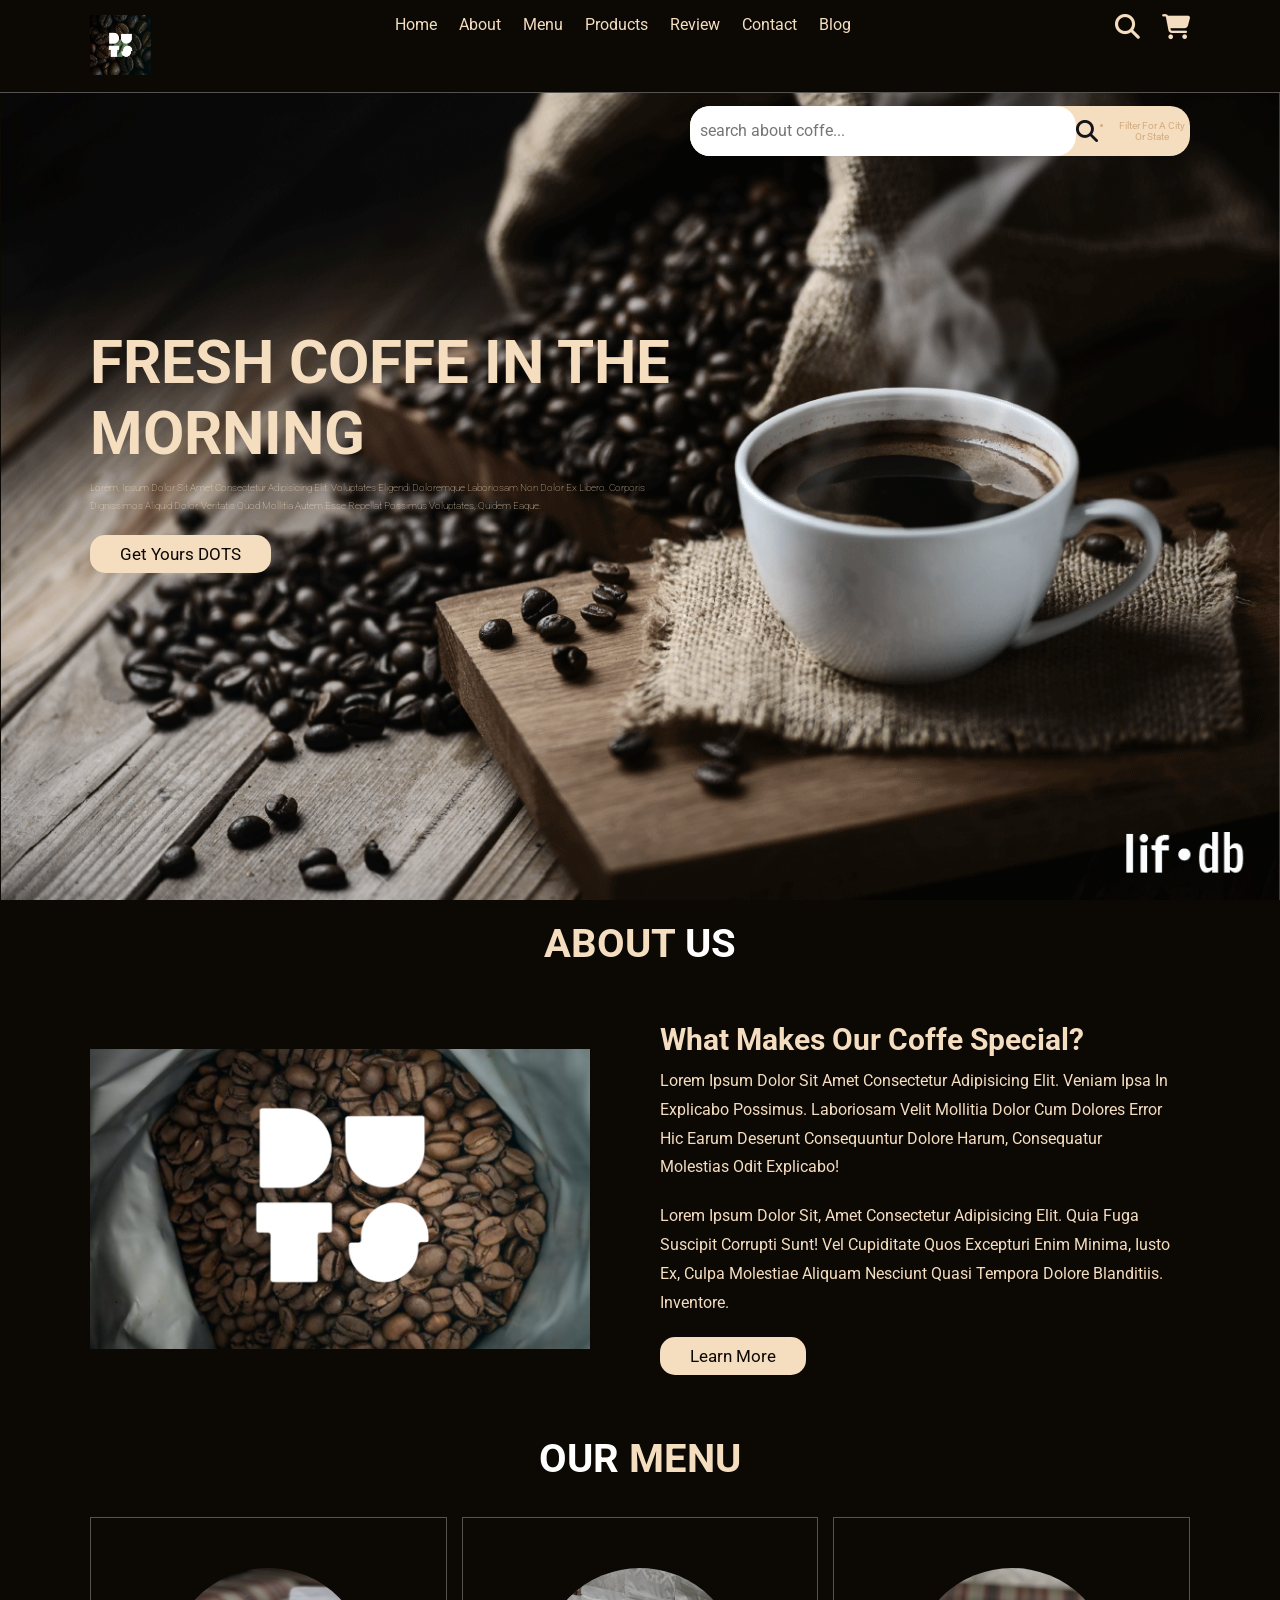
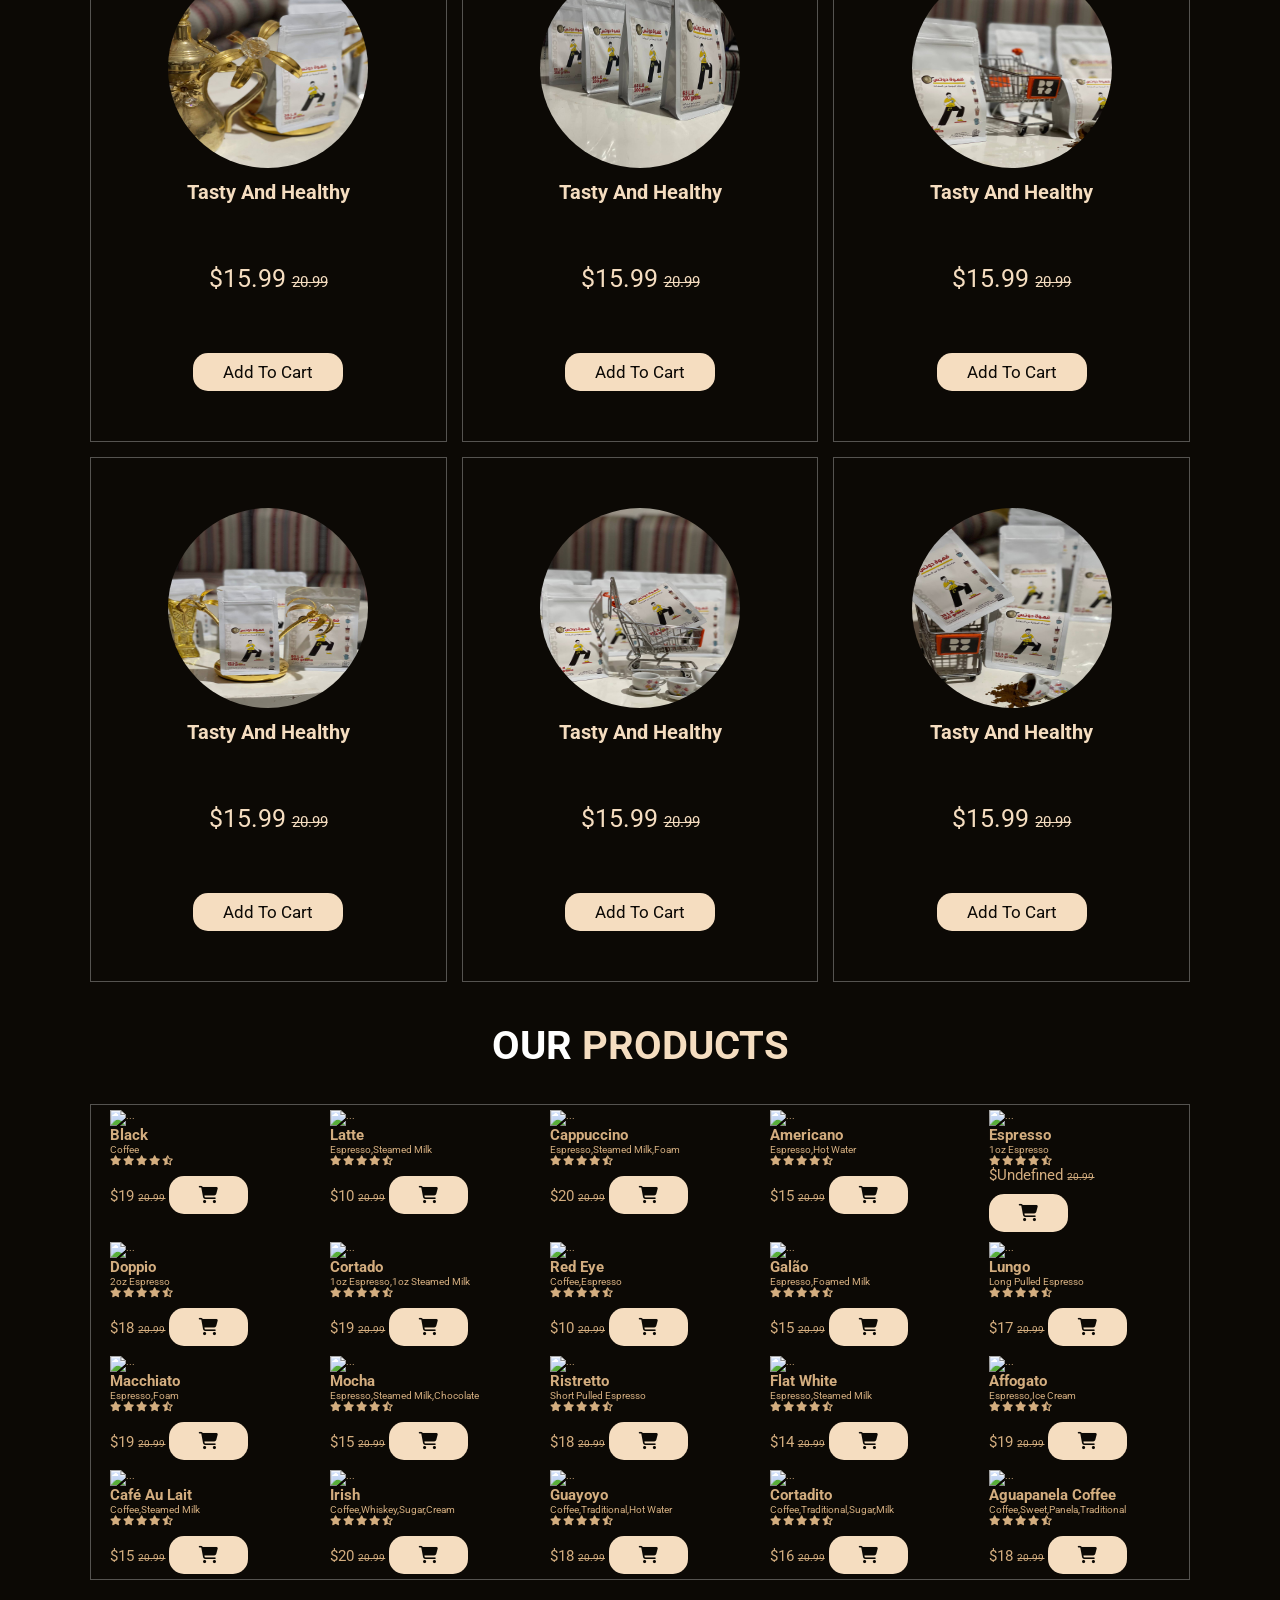
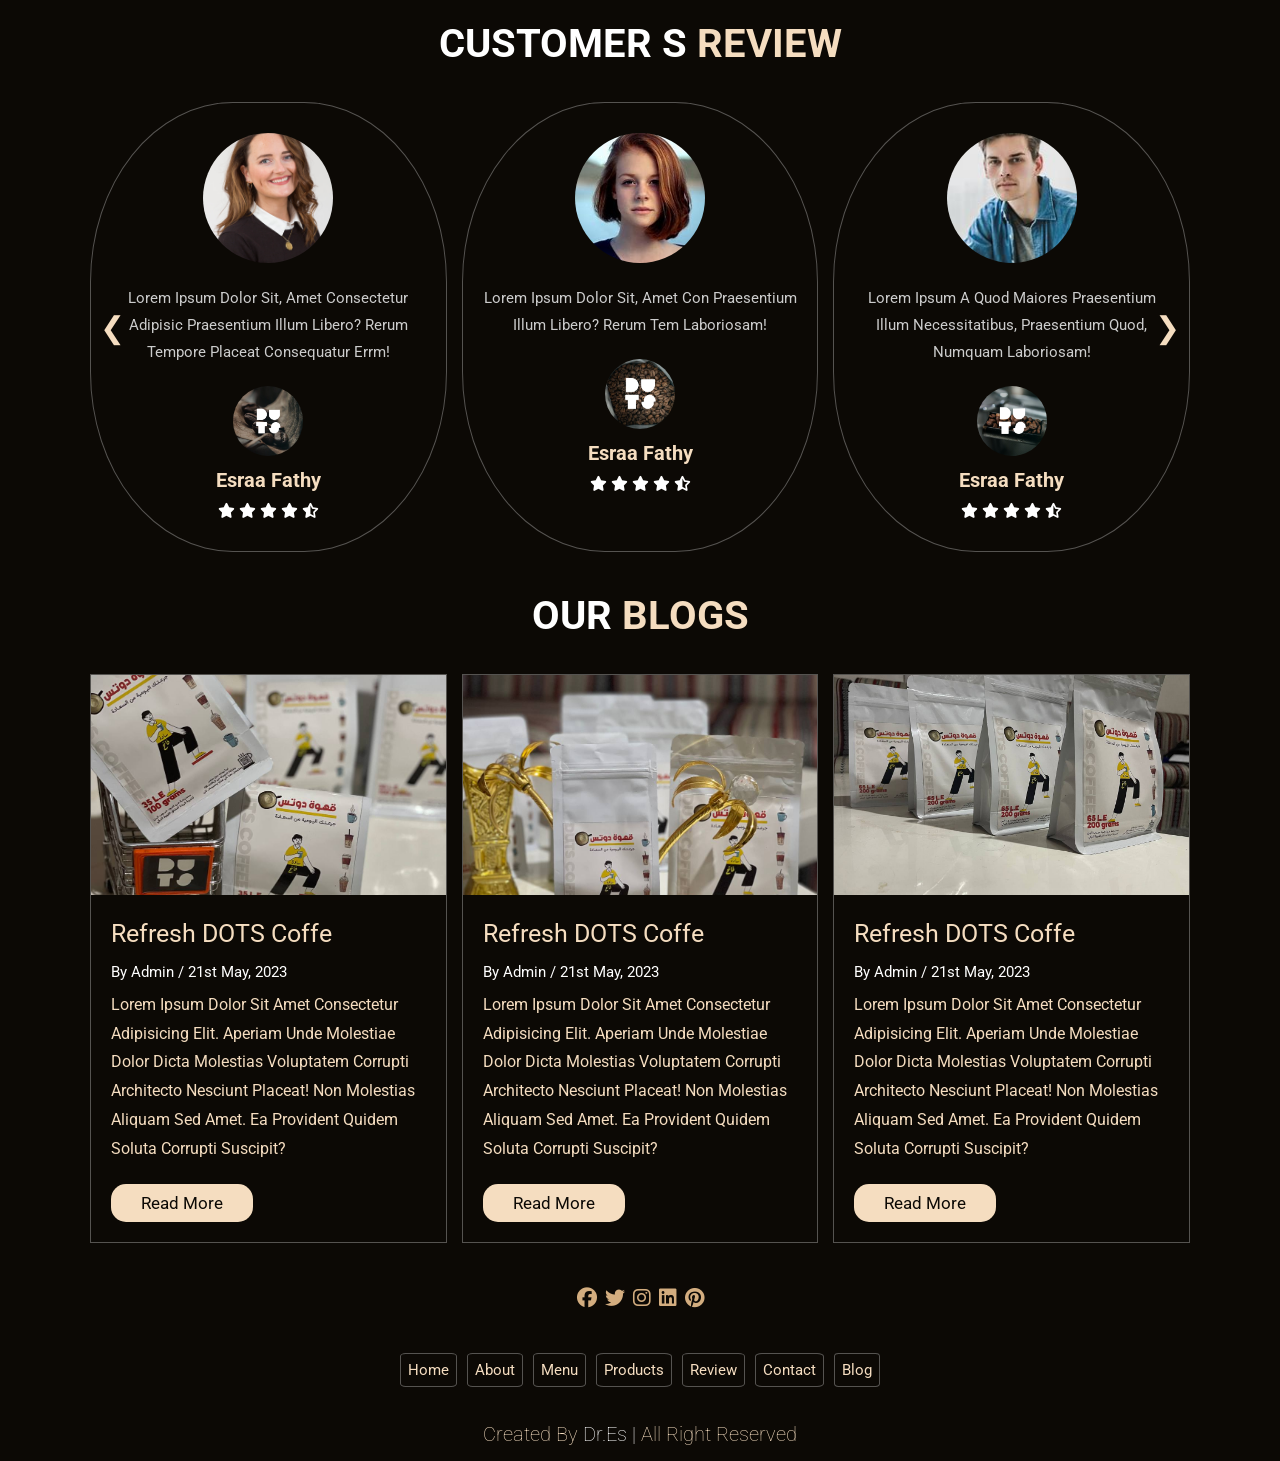
==== DOTS.html @ b060e768 "New JS Project" ====
<!DOCTYPE html>
<html lang="en">
<head>
    <meta charset="UTF-8">
    <meta name="viewport" content="width=device-width, initial-scale=1.0">
    <!-- custom css file -->
    <link rel="stylesheet" href="DOTS.css">
    <!-- css bootstrap -->
    <!-- <link href="https://cdn.jsdelivr.net/npm/bootstrap@5.0.2/dist/css/bootstrap.min.css" rel="stylesheet"  -->
    <!-- integrity="sha384-EVSTQN3/azprG1Anm3QDgpJLIm9Nao0Yz1ztcQTwFspd3yD65VohhpuuCOmLASjC" crossorigin="anonymous"> -->
    <!-- fontawosem -->
    <link rel="stylesheet" href="https://cdnjs.cloudflare.com/ajax/libs/font-awesome/6.4.0/css/all.min.css" integrity="sha512-iecdLmaskl7CVkqkXNQ/ZH/XLlvWZOJyj7Yy7tcenmpD1ypASozpmT/E0iPtmFIB46ZmdtAc9eNBvH0H/ZpiBw=="
     crossorigin="anonymous" referrerpolicy="no-referrer" />

     <link rel="icon" type="image/x-icon" href="imgs/1.jpg">

    <title>DOTS COFFE</title>
</head>
<body>
   <header class="header">
    <a href="#" class="logo">
        <img id="logo" src="imgs/1.jpg" alt="">
    </a>
   

<nav class="nav">
    <a href="#home"> Home</a>
    <a href="#about">about</a>
    <a href="#menu">menu</a>
    <a href="#products">products</a>
    <a href="#review">review</a>
    <a href="#contact">contact</a>
    <a href="#blogs">blog</a>
</nav>
<div class="icons">

    <div class="fas fa-search" id="search-btn"></div>
    <div class="fas fa-shopping-cart" id="cart-btn"></div>
    <div class="fas fa-bars" id="menu-btn"></div>
    
</div>
<div class="search_form">
<!-- search-input -->
    <input type="search" id="search_box"  class="search" placeholder="search about coffe...">
    <label for="search_box" class="fas fa-search"></label>
    <!-- <div id="search-results"></div> -->
    <ul class="suggestions">
        <li>Filter for a city or state</li>
      </ul>

</div>

<!-- <div class="cart-items-container">
<div class="cart-item">
    <span  class="fas fa-times"></span>
    <img src="imgs/7.jpg" alt="" srcset="">
    <div class="content">
        <h3>carttttttttttttttt</h3>
    </div>
</div> -->

</div>
    
</header> 

<!-- home section start -->

<section class="home" id="home">
    <div class="content">
        <h3>Fresh Coffe In The Morning</h3>
        <p>Lorem, ipsum dolor sit amet consectetur adipisicing elit. Voluptates eligendi doloremque laboriosam non dolor ex libero. Corporis dignissimos aliquid dolor, veritatis quod mollitia autem 
            esse repellat possimus voluptates, quidem eaque.</p>
           <a href="#" class="btn">  get yours DOTS</a>
    </div>
</section>

<!-- about section -->
<section class="about" id="about">
    <h1 class="heading"><span>about</span> us </h1>
    <div class="row">
     <div class="image">
        <div class="slider-container">
            <img src="imgs/1.jpg" alt="Image 1" id="slider-image">
          </div>
        <!-- <img src="imgs/7.jpg" alt="" srcset=""> -->
     </div>

     <div class="content">

        <h3>what makes our coffe special?</h3>
        <p>Lorem ipsum dolor sit amet consectetur adipisicing elit. Veniam ipsa in explicabo possimus. Laboriosam velit mollitia dolor cum dolores error hic earum deserunt consequuntur dolore harum,
             consequatur molestias odit explicabo!</p>
        <p>Lorem ipsum dolor sit, amet consectetur adipisicing elit. Quia fuga suscipit corrupti sunt! Vel cupiditate quos excepturi enim minima, iusto ex, culpa molestiae aliquam
             nesciunt quasi tempora dolore blanditiis. Inventore.</p>
        <a href="#" class="btn">learn more</a>
     </div>

    </div>
</section>

<!-- menu section-->
<section class="menu" id="menu">
<h1 class="heading"> our <span>menu</span></h1>
<div class="box-container">
    <div class="box">

        <img src="imgs/dots2.jpg" alt="" srcset="">
        <h3> tasty and healthy</h3>
        <div class="price">$15.99 <span>20.99</span></div>
        <a href="#" class="btn">Add to cart </a>
    </div>
    <div class="box">

        <img src="imgs/dots1.jpg" alt="" srcset="">
        <h3> tasty and healthy</h3>
        <div class="price">$15.99 <span>20.99</span></div>
        <a href="#" class="btn">Add to cart </a>
    </div>
    <div class="box">

        <img src="imgs/dots3.jpg" alt="" srcset="">
        <h3> tasty and healthy</h3>
        <div class="price">$15.99 <span>20.99</span></div>
        <a href="#" class="btn">Add to cart </a>
    </div>
    <div class="box">

        <img src="imgs/dots4.jpg" alt="" srcset="">
        <h3> tasty and healthy</h3>
        <div class="price">$15.99 <span>20.99</span></div>
        <a href="#" class="btn">Add to cart </a>
    </div>
    <div class="box">
        <img src="imgs/dots5.jpg" alt="" srcset="">
        <h3> tasty and healthy</h3>
        <div class="price">$15.99 <span>20.99</span></div>
        <a href="#" class="btn">Add to cart </a>
    </div>
    <div class="box">
        <img src="imgs/dots6.jpg" alt="" srcset="">
        <h3> tasty and healthy</h3>
        <div class="price">$15.99 <span>20.99</span></div>
        <a href="#" class="btn">Add to cart </a>
    </div>
</div>
</section>
<!-- product section -->

<section class="products" id="products">
    <h1 class="heading"> Our <span>Products</span></h1>
    <div class="box-container">

        <div id="main">

            <!-- product from js -->
        </div>

    </div>

   
        
</section>
  
<!-- review section -->
<section class="review" id="review">
    <h1 class="heading">customer s <span>review</span></h1>

<div class="review-container">
<div class="box-container">
    <div class="box">
        <img src="imgs/person1.jpg"  class="quote" alt="" srcset="">
        <p>Lorem ipsum dolor sit, amet consectetur adipisic praesentium illum libero? Rerum tempore placeat consequatur errm!</p>
        <img src="imgs/4.jpg"  class="user" alt="" srcset="">
        <h3>Esraa Fathy</h3>
        <div class="stars">
            <i class="fas fa-star"></i>
            <i class="fas fa-star"></i>
            <i class="fas fa-star"></i>
            <i class="fas fa-star"></i>
            <i class="fas fa-star-half-alt"></i>

        </div>
    </div>

    <div class="box">
        <img src="imgs/person2.jpg"  class="quote" alt="" srcset="">
        <p>Lorem ipsum dolor sit, amet con praesentium illum libero? Rerum tem laboriosam!</p>
        <img src="imgs/2.jpg"  class="user" alt="" srcset="">
        <h3>Esraa Fathy</h3>
        <div class="stars">
            <i class="fas fa-star"></i>
            <i class="fas fa-star"></i>
            <i class="fas fa-star"></i>
            <i class="fas fa-star"></i>
            <i class="fas fa-star-half-alt"></i>

        </div>
    </div>


    <div class="box">
        <img src="imgs/person3.jpg"  class="quote" alt="" srcset="">
        <p>Lorem ipsum  A quod maiores praesentium illum necessitatibus,
             praesentium quod, numquam laboriosam!</p>
        <img src="imgs/3.jpg"  class="user" alt="" srcset="">
        <h3>Esraa Fathy</h3>
        <div class="stars">
            <i class="fas fa-star"></i>
            <i class="fas fa-star"></i>
            <i class="fas fa-star"></i>
            <i class="fas fa-star"></i>
            <i class="fas fa-star-half-alt"></i>

        </div>
    </div>




    
</div>



<button class="prev-button">&#10094;</button>
    <button class="next-button">&#10095;</button>
</div>
</section>


<!-- blog -->
<section class="blogs" id="blogs">

    <h1 class="heading"> our <span>blogs</span></h1>
    <div class="box-container">
        <div class="box">
            <div class="image">
                <img src="imgs/dots6.jpg" alt="">
            </div>
            <div class="content">
                <a href="#" class="title"> refresh DOTS coffe</a>
                <span>by admin / 21st may, 2023</span>
                <p>Lorem ipsum dolor sit amet consectetur adipisicing elit. Aperiam unde molestiae dolor dicta molestias voluptatem corrupti architecto nesciunt placeat! Non molestias aliquam sed amet. Ea provident quidem soluta corrupti suscipit?</p>
                <a href="#" class="btn"> read more</a>
            </div>
        </div>

            <div class="box">
                <div class="image">
                    <img src="imgs/dots4.jpg" alt="">
                </div>
                <div class="content">
                    <a href="#" class="title"> refresh DOTS coffe</a>
                    <span>by admin / 21st may, 2023</span>
                    <p>Lorem ipsum dolor sit amet consectetur adipisicing elit. Aperiam unde molestiae dolor dicta molestias voluptatem corrupti architecto nesciunt placeat! Non molestias aliquam sed amet. Ea provident quidem soluta corrupti suscipit?</p>
                    <a href="#" class="btn"> read more</a>
    
                </div>
            </div>
                <div class="box">
                    <div class="image">
                        <img src="imgs/dots1.jpg" alt="">
                    </div>
                    <div class="content">
                        <a href="#" class="title"> refresh DOTS coffe</a>
                        <span>by admin / 21st may, 2023</span>
                        <p>Lorem ipsum dolor sit amet consectetur adipisicing elit. Aperiam unde molestiae dolor dicta molestias voluptatem corrupti architecto nesciunt placeat! Non molestias aliquam sed amet. Ea provident quidem soluta corrupti suscipit?</p>
                        <a href="#" class="btn"> read more</a>
        
                    </div>
                </div>
                    
        </div>
    </div>


</section>


<!-- footer section -->
<div class="footer">
    <div class="share">
        <a href="#" ><i class="fab fa-facebook"></i></a>
        <a href="#" ><i class="fab fa-twitter"></i></a>
        <a href="#" ><i class="fab fa-instagram"></i></a>
        <a href="#" ><i class="fab fa-linkedin"></i></a>
        <a href="#" ><i class="fab fa-pinterest"></i></a>

    </div>

    <div class="links">
        <a href="#home">home</a>
        <a href="#about">about</a>
        <a href="#menu">menu</a>
        <a href="#products">products</a>
        <a href="#review">review</a>
        <a href="#contact">contact</a>
        <a href="#blog">blog</a>
    </div>

    <div class="credit">created by <span>Dr.Es | </span> all right reserved</div>
</div>



























<!-- custom js -->
<script src="DOTS.js"></script>
<!-- boostrap js -->
<!-- <script src="https://cdn.jsdelivr.net/npm/bootstrap@5.0.2/dist/js/bootstrap.bundle.min.js"
     integrity="sha384-MrcW6ZMFYlzcLA8Nl+NtUVF0sA7MsXsP1UyJoMp4YLEuNSfAP+JcXn/tWtIaxVXM" crossorigin="anonymous"></script> <script src="https://cdn.jsdelivr.net/npm/@popperjs/core@2.9.2/dist/umd/popper.min.js" integrity="sha384-IQsoLXl5PILFhosVNubq5LC7Qb9DXgDA9i+tQ8Zj3iwWAwPtgFTxbJ8NT4GN1R8p" crossorigin="anonymous"></script> -->
     <!-- <script src="https://cdn.jsdelivr.net/npm/@popperjs/core@2.9.2/dist/umd/popper.min.js" integrity="sha384-IQsoLXl5PILFhosVNubq5LC7Qb9DXgDA9i+tQ8Zj3iwWAwPtgFTxbJ8NT4GN1R8p" crossorigin="anonymous"></script> -->
     <!-- <script src="https://cdn.jsdelivr.net/npm/bootstrap@5.0.2/dist/js/bootstrap.min.js" integrity="sha384-cVKIPhGWiC2Al4u+LWgxfKTRIcfu0JTxR+EQDz/bgldoEyl4H0zUF0QKbrJ0EcQF" crossorigin="anonymous"></script> -->
</body>
</html>
---- DOTS.css ----
@import url('https://fonts.googleapis.com/css2?family=Poppins:ital,wght@0,500;0,600;0,700;1,500;1,600;1,700&family=Roboto:wght@300;400;500;700&display=swap');

  :root{
    --main-color:#f5ddc0;
    --black:#13131a;
    --bg:#0c0905;
    --border:.1rem solid rgba(255,255,255,.3);

  }
  
*{
    /* font-family: 'Poppins', sans-serif; */
   font-family: 'Roboto', sans-serif;
    margin: 0;
    padding: 0;
    box-sizing: border-box;
    /* outline: auto; */
    border: none;
    text-decoration: none;
    text-transform: capitalize;
    transition: .2s linear;
    /* background: var(--bg); */

} 

#main{
    display: flex;
    flex-wrap: wrap;
    justify-content: space-around;
    
}
#product_curd{
    margin: 5px;
    /* border: var(--border); */


}
#product_curd:hover{
    margin: 5px;
    transform: scale(1.2);
    /* border: var(--border); */


}
.card-img-top{
    width: 100%; 
    height: 200px;
    /* object-fit: cover; */
    /* transform: scale(1.2); */

}
/* .card-img-top:hover{
    width: 200px; 
    height: 200px;
    object-fit: cover;
    transform: scale(1.2);

} */

.card .price{
    font-size: 1.5rem;
}
.card .price span {
    font-size: 1rem;
    text-decoration: line-through;
}


/* #logo{
    width: 50px;
    height: 50px;
} */
html{
    font-size: 62.5%;
    overflow-x: hidden;
    scroll-padding-top: 9rem;
    scroll-behavior:smooth;

}
html::-webkit-scrollbar{
    width: .8rem;
}
html::-webkit-scrollbar-track{
    background: transparent;
}
html::scrollbar-thumb{
    background: #fff;
    border-radius: 5rem;

}

body{
    background: var(--bg);
    color: #d3ad7f;

}
section{
    padding: 2rem 7%;

}

.heading{
    text-align: center;
    color: #fff;
    text-transform: uppercase;
    padding-bottom: 3.5rem;
    font-size: 4rem;
}
.heading span{
    color: var(--main-color);
    text-transform: uppercase;
}
.about .row{
    display: flex;
    align-items: center;
    background: var(--bg);
    flex-wrap: wrap;
}
.about .row .image{
    flex: 1 1 45rem;
}
.about .row .image img{
width: 100%;
}
.about .row .content{
    flex: 1 1 45rem;
    padding: 2rem;
}
.about .row .content h3{
    font-size: 3rem;
    color: var(--main-color);
}
.about .row .content p{
    font-size: 1.6rem;
    color: var(--main-color);
    padding: 1rem 0;
    line-height: 1.8;


}



.btn{
    margin-top: 1rem;
    display: inline-block;
    padding: .9rem 3rem;
    font-size: 1.7rem;
    color:var(--bg);
    background: var(--main-color);
    cursor: pointer;
    border-radius: 15px;
}
.btn:hover{
    background:var(--bg);
    color: var(--main-color);

}
.header{
    background: var(--bg);
    display: flex;
    text-align: center;
    justify-content: space-between;
    padding: 1.5rem 7%;
    border-bottom:var( --border) ;
    position: fixed;
    top: 0; 
    left: 0; 
    right: 0;
    z-index: 1000;

}
.header .logo img{

    height: 6rem;
}
.header .nav a{
    margin: 0 1rem;
    font-size: 1.6rem;
    color: var( --main-color);

}
.header .nav a:hover{
    color: #fff;
    border-bottom: .1rem solid #fff;
    padding-bottom: .5rem;
}
.header .icons div{
    color: var( --main-color);
    cursor: pointer;
    font-size: 2.5rem;
    margin-left: 2rem;

}
.header .icons div:hover{
    color: #fff;

}
#menu-btn{
    display: none;
}
.header .search_form{
    position: absolute;
    top: 115%; right: 7%;
    background: var(--main-color);
    width:50rem;
    height: 5rem;
    display: flex;
    align-items: center;
    border-radius: 20px;
    transform: rotateY(0);
    transform-origin: top;
}
/*مش شغاله  */
.header .search_form.active{
    transform: rotateY(1);
}
.header .search_form input{
    height: 100%;
    width: 100%;
    font-size: 1.6rem;
    color: var(--black);
    padding: 1rem;
    text-transform: none;
    border-radius: 20px;
}
.header .search_form label{
    cursor: pointer;
    font-size: 2.2rem;
    margin-right: 1.5rem;
    color: var(--black);
}
.header .search_form label:hover{
    color: var(--main-color);
}

/* media queries */
@media (max-width:991px){
    html{
        font-size: 55%;
    }
    .header{
        padding: 1.5rem 2rem;
    }
    section{
        padding: 1.5rem 2rem;
    }
}
@media (max-width:768px){
    #menu-btn{
        display: inline-block;
    }
    .header .nav{
        position: absolute;
        top: 100%; right: -100%;
        background: #fff;
        width: 30rem;
        height: calc(100vh - 9.5rem);
    }
    .header .nav.active{
        right: 0;
    }
    .header .nav a{
        color: var(--bg);
        display: block;
        margin: 1.5rem;
        padding: .5rem;
        font-size: 2rem;
    }
    .header .search_form{
        width: 90%;
        right: 2rem;
        text-align: center;
    }
    .home {
        background-position: left;
        justify-content: center;
    }
    .home .content h3{
        font-size: 4.5rem;
    }
    .home .content p{
        font-size: 1.5rem;
    }

}
@media (max-width:450px){
    html{
        font-size: 50%;
    }
   
}
/* home */
.home{
    min-height: 100vh;
    display: flex;
    align-items: center;
    background: url(imgs/8.gif)no-repeat;
    background-size: cover;
    background-position: center;

}
.home .content{
    max-width: 60rem;
}
.home .content h3{
    font-size: 6rem;
    text-transform: uppercase;
    color:#f5ddc0;
}
.home .content p{
    font-size: 1rem;
    color:#f5ddc0;
    font-weight: lighter;
    line-height: 1.8;
    padding: 1rem 0;

}
/* .home .content a{
    color: #f5ddc0;
    border:5px solid #f5ddc0;
} */
/* about */
/* menu */
/*#*/
.menu .box-container{
    display:grid;
    grid-template-columns: repeat(auto-fit, minmax(30rem, 1fr));
    gap: 1.5rem;
}
.menu .box-container .box{
    padding: 5rem;
    text-align: center;
    border: var(--border);
    /* height:40rem; */

}
.menu .box-container .box img{
height: 20rem;
width: 20rem;
border-radius: 50%;

}
.menu .box-container .box h3{
    color: var(--main-color);
    font-size:2rem;
    padding: 1rem 0;

}
.menu .box-container .box .price{
    color: var(--main-color);
    font-size:2.5rem;
    padding: 5rem 0;
    
}
.menu .box-container .box .price span{
    color: var(--main-color);
    font-size:1.5rem;
    text-decoration: line-through;
    
}

.menu .box-container .box a:hover{
    color: #fff;
}

.menu .box-container .box:hover{
    background:#fff;
}
.menu .box-container .box:hover >*{

    color:var(--bg);
}

#main{
    border: var(--border);
}

.review .box-container{
    display:grid;
    grid-template-columns: repeat(auto-fit, minmax(30rem, 1fr));
    gap: 1.5rem;
    /* display: flex; */
    transition: transform 0.5s;

}
.review .box-container .box{
    padding: 3rem 2rem;
    text-align: center;
    border: var(--border);
    border-radius: 40%;
    height: 45rem;

}
.review .box-container .box p{
    font-size: 1.5rem;
    line-height: 1.8;
    color: #ccc;
    padding: 2rem 0;
}
.review .box-container .box .user{
    height: 7rem;
    width: 7rem;
    border-radius: 50%;
    object-fit: cover;
}

.review .box-container .box .quote{
    height: 13rem;
    width: 13rem;
    border-radius: 50%;
    object-fit: cover;
}
.review .box-container .box h3{
    padding: 1rem 0;
    font-size: 2rem;
    color:var(--main-color) ;
}
.review .box-container .box .stars{
    font-size: 1.5rem;
    color:#fff;
}

/*  */
.slider-container {
    width: 500px;
    height: 300px;
    overflow: hidden;
  }
  
  #slider-image {
    width: 100%;
    height: 100%;
    object-fit: cover;
  }



/*  */

 .review .review-container {
    position: relative;
    overflow: hidden;
  }
  
 
  
  /* .review-card {
    flex: 0 0 33.33%;
    padding: 10px;
    box-sizing: border-box;
    text-align: center;
  }
  
  .review-card img {
    width: 30px;
    height: 30px;
    border-radius: 50%;
    object-fit: cover;
  }
   */
 .review-container .prev-button,
 .review-container .next-button {
    position: absolute;
    top: 50%;
    transform: translateY(-50%);
    font-size: 30px;
    background: none;
    border: none;
    cursor: pointer;
    color: var(--main-color);
  }
  
 .review-container .prev-button {
    left: 10px;
  }
  
 .review-container .next-button {
    right: 10px;
  }
  
  @media (max-width: 768px) {
    .review .box-container .box {
      flex: 0 0 50%;
    }
  }
  
  @media (max-width: 576px) {
    .review .box-container .box {
      flex: 0 0 300%;
    }
  }






  /* blog */

  .blogs .box-container {
    display:grid;
    grid-template-columns: repeat(auto-fit, minmax(30rem, 1fr));
    gap: 1.5rem;

  }
  .blogs .box-container .box{

    border: var(--border);

  }

  .blogs .box-container .box .image{
    height: 22rem;
    overflow: hidden;
    width:100% ;
  }
  .blogs .box-container .box .image img{
    height: 100%;
    object-fit: cover;
    width:100% ;
  }

  .blogs .box-container .box:hover .image img{
    transform: scale(1.2);
    opacity: 0;

  }
  .blogs .box-container .content{
   padding: 2rem;
  }
  .blogs .box-container .content .title{
    font-size:2.5rem ;   
    line-height: 1.5;
    color: var(--main-color);
}
.blogs .box-container .content .title:hover{
    color: #fff;
}
.blogs .box-container .content span{
    color: #fff;
    display: block;
    padding-top: 1rem;
    font-size: 1.5rem;
}


.blogs .box-container .content p{
    font-size: 1.6rem;
    line-height: 1.8;
    color: var(--main-color);
    padding: 1rem 0;
}
  








  /* footer */
  .footer{
    background: var(--bg);
    text-align: center;

  }
  .footer .share{
    padding: 1rem 0;
  }

  .footer .share a{
    height: 5rem;
    width: 5rem;
    line-height: 5rem;
    font-size: 2rem;
    color: var(--main-color)
    border : var(--border);
    margin:.3rem;
    border-radius: 50%;
  }
  .footer .share a:hover{
    background-color: #fff;
  }
  .footer .links{
    display: flex;
    justify-content: center;
    flex-wrap: wrap ;
    padding: 2rem 0;
    gap: 1rem;
  }
  .footer .links a{
    padding: .7rem;
    color: var(--main-color);
    border: var(--border);
    font-size: 1.5rem;
    border-radius: 10%;

  }
  .footer .links a:hover{
    background-color:var(--main-color);
    color: var(--bg);
    border-radius: 10%;

  }

  .footer .credit{
    font-size: 2rem;
    color: var(--main-color);
    font-weight: lighter;
    padding: 1.5rem;
    
  }
  .footer .credit span{
    color: #fff;
  }
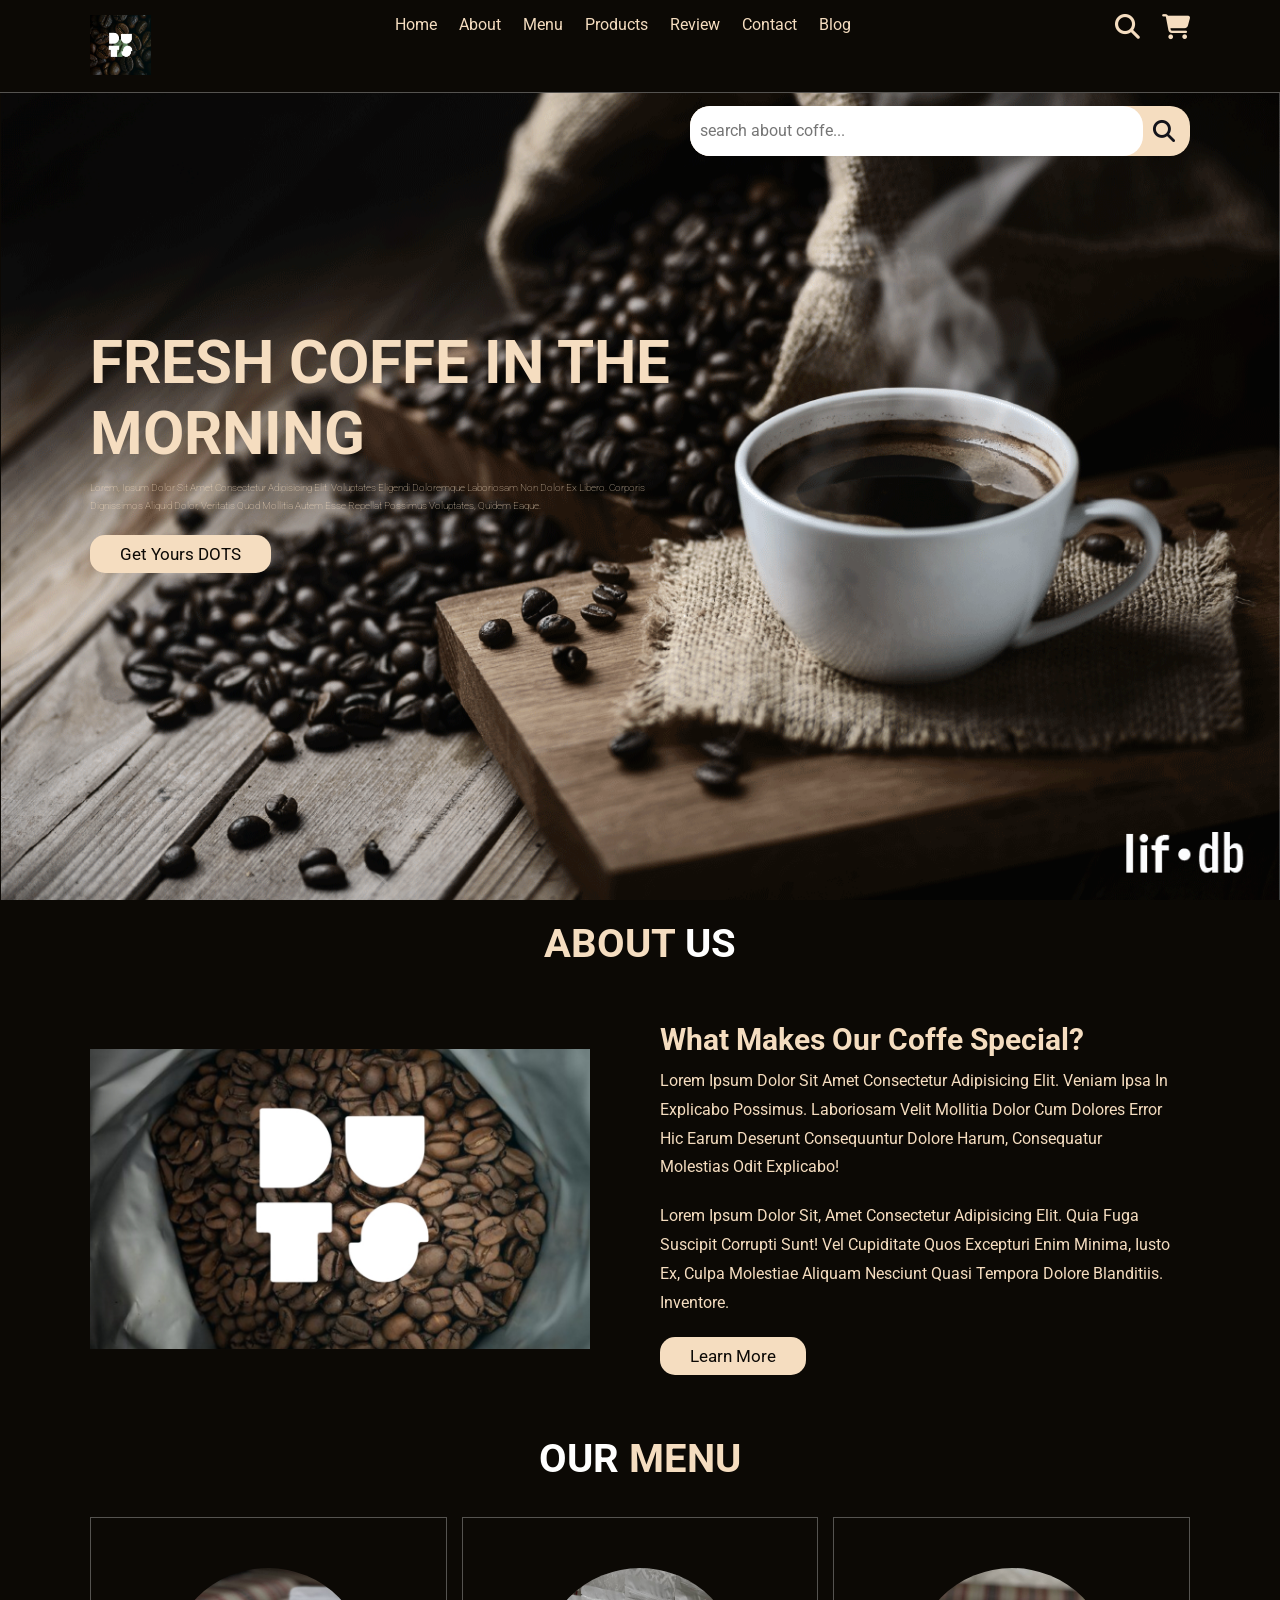
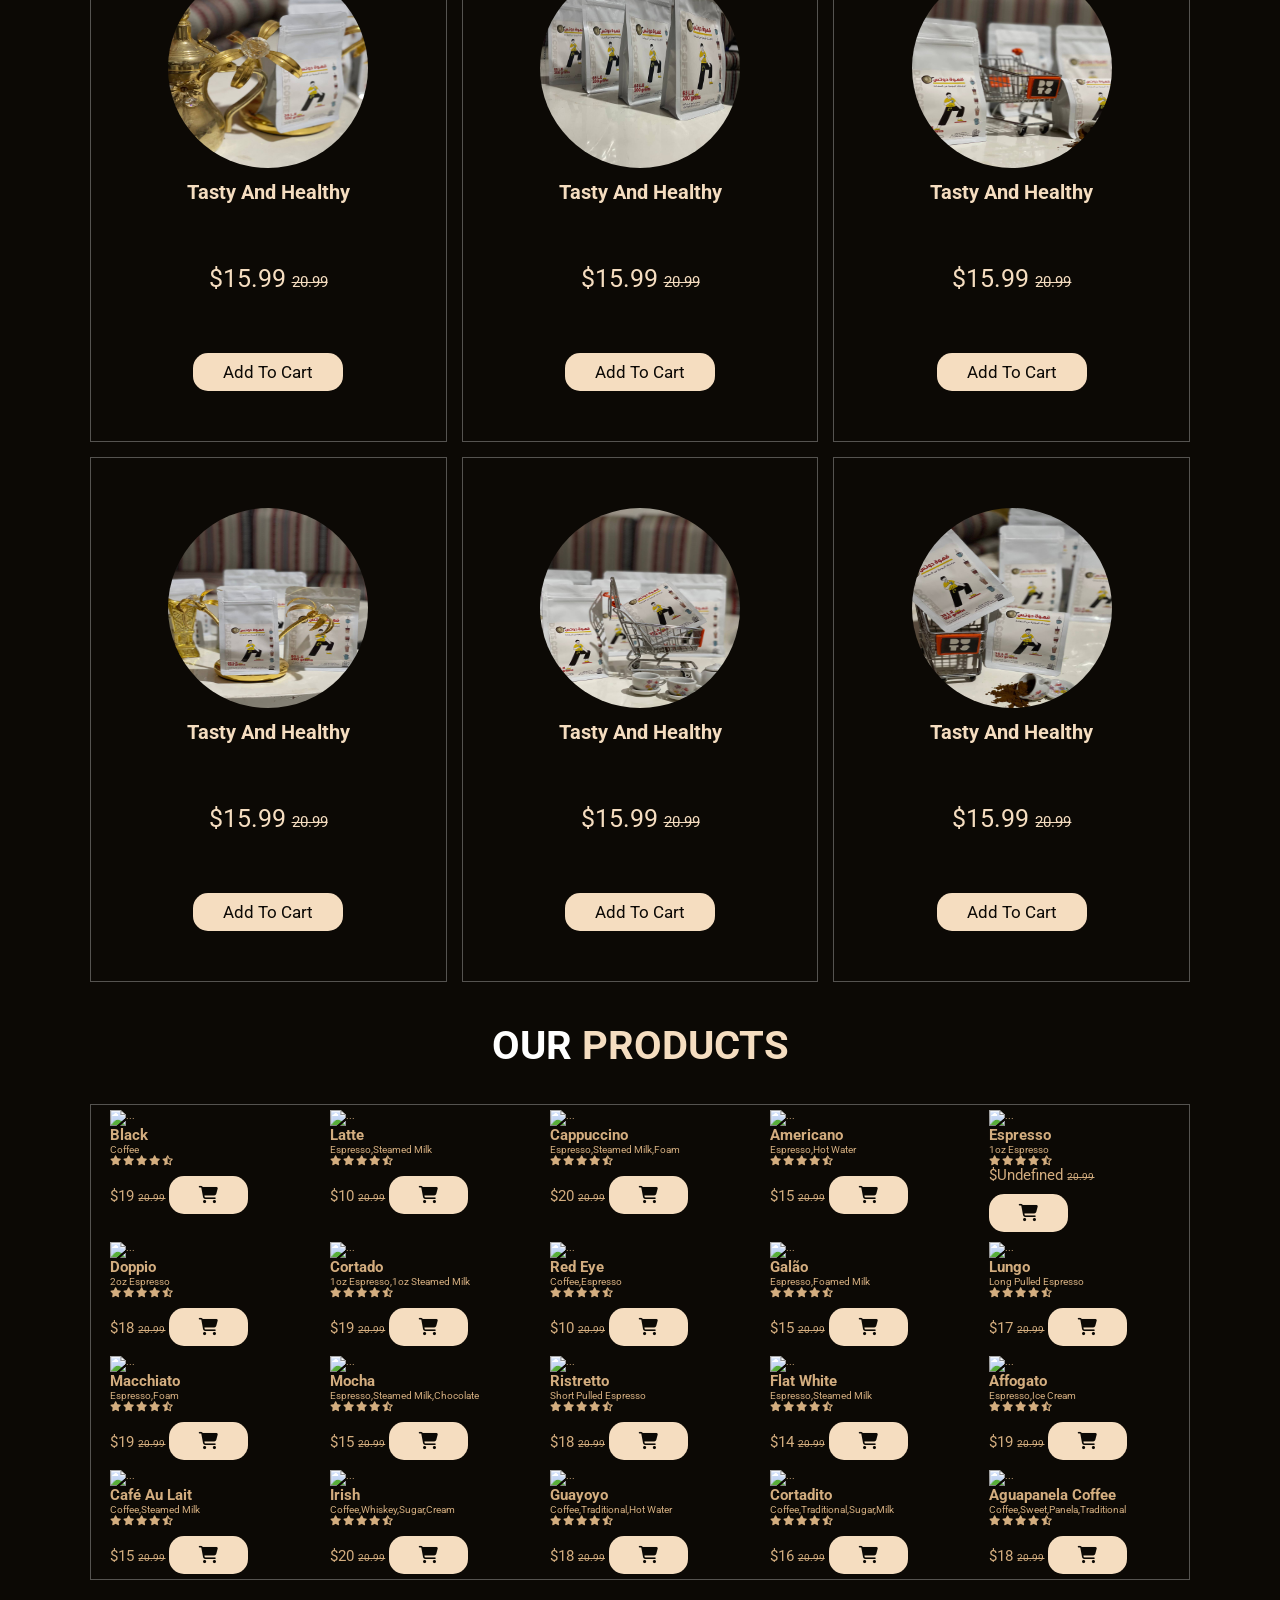
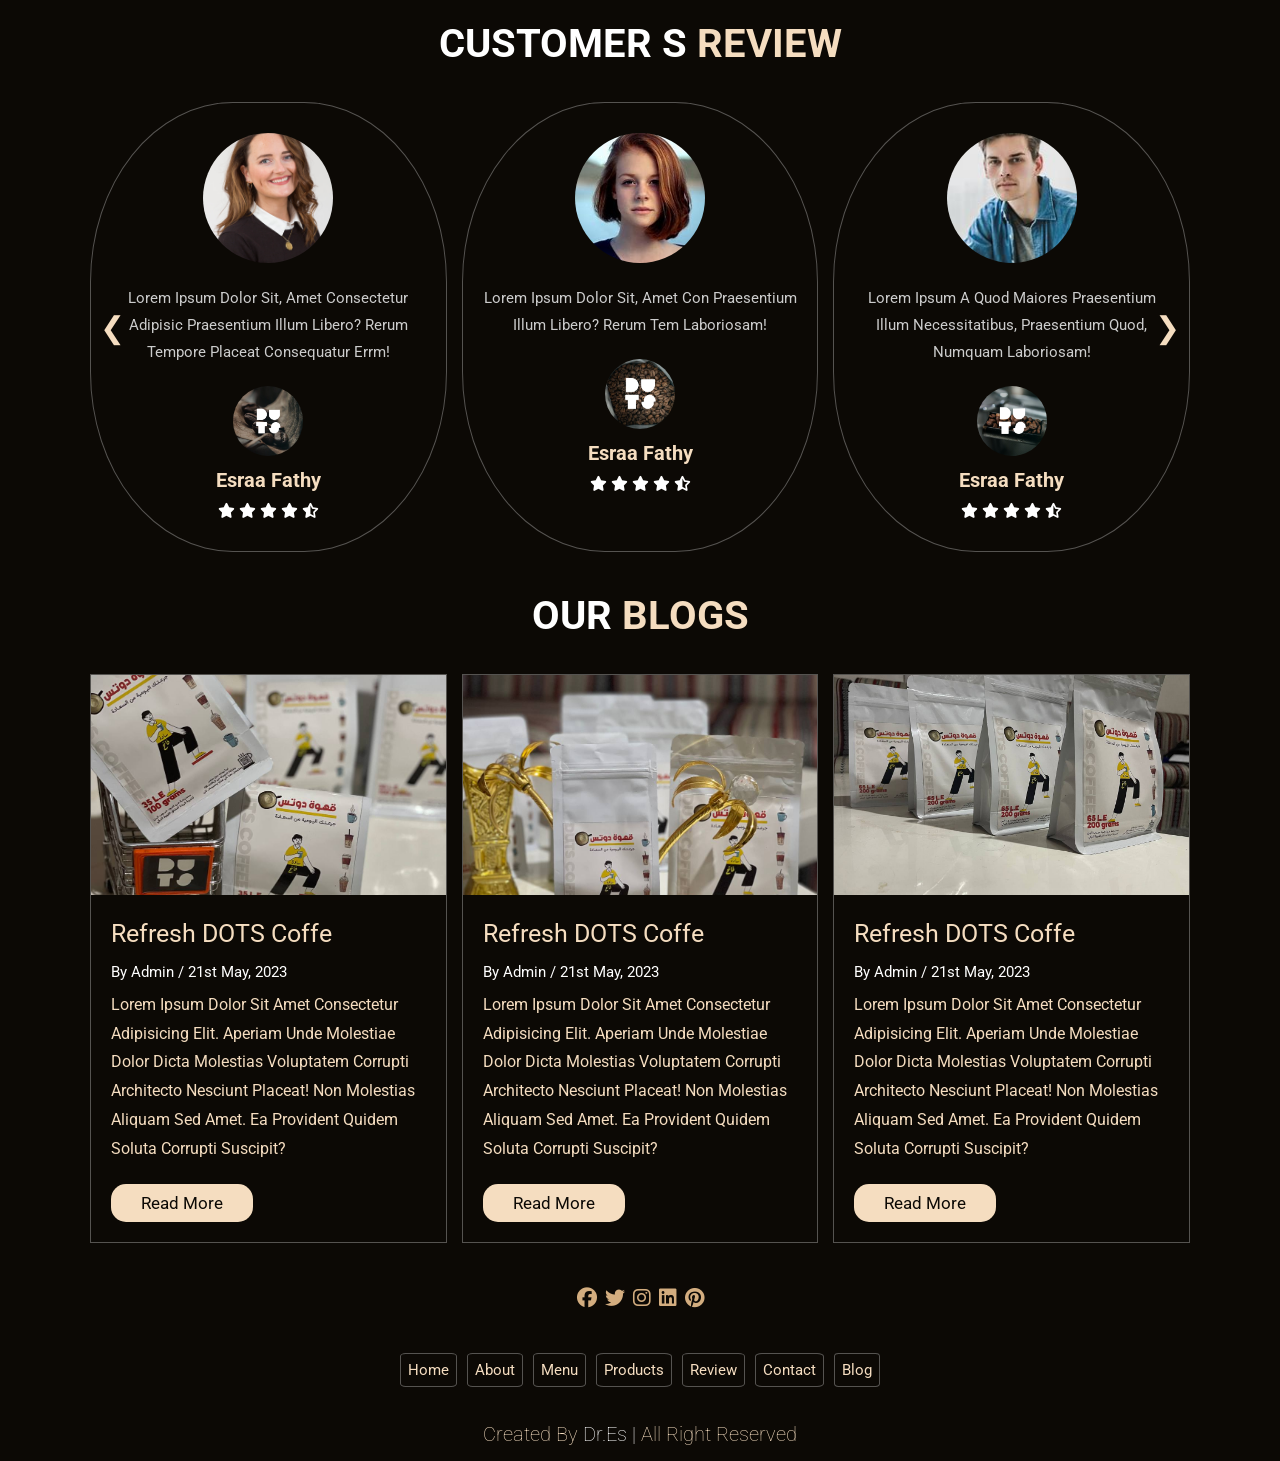
==== commit f61a996e: "Edit in search style" ====
--- a/DOTS.html
+++ b/DOTS.html
@@ -43,11 +43,6 @@
 <!-- search-input -->
     <input type="search" id="search_box"  class="search" placeholder="search about coffe...">
     <label for="search_box" class="fas fa-search"></label>
-    <!-- <div id="search-results"></div> -->
-    <ul class="suggestions">
-        <li>Filter for a city or state</li>
-      </ul>
-
 </div>
 
 <!-- <div class="cart-items-container">
--- a/DOTS.css
+++ b/DOTS.css
@@ -617,12 +617,14 @@
     color: #fff;
   }
 
-
-
-
-
-
-
-
-
-
+  label.fas.fa-search {
+    padding-left: 10px;
+}
+
+
+
+
+
+
+
+
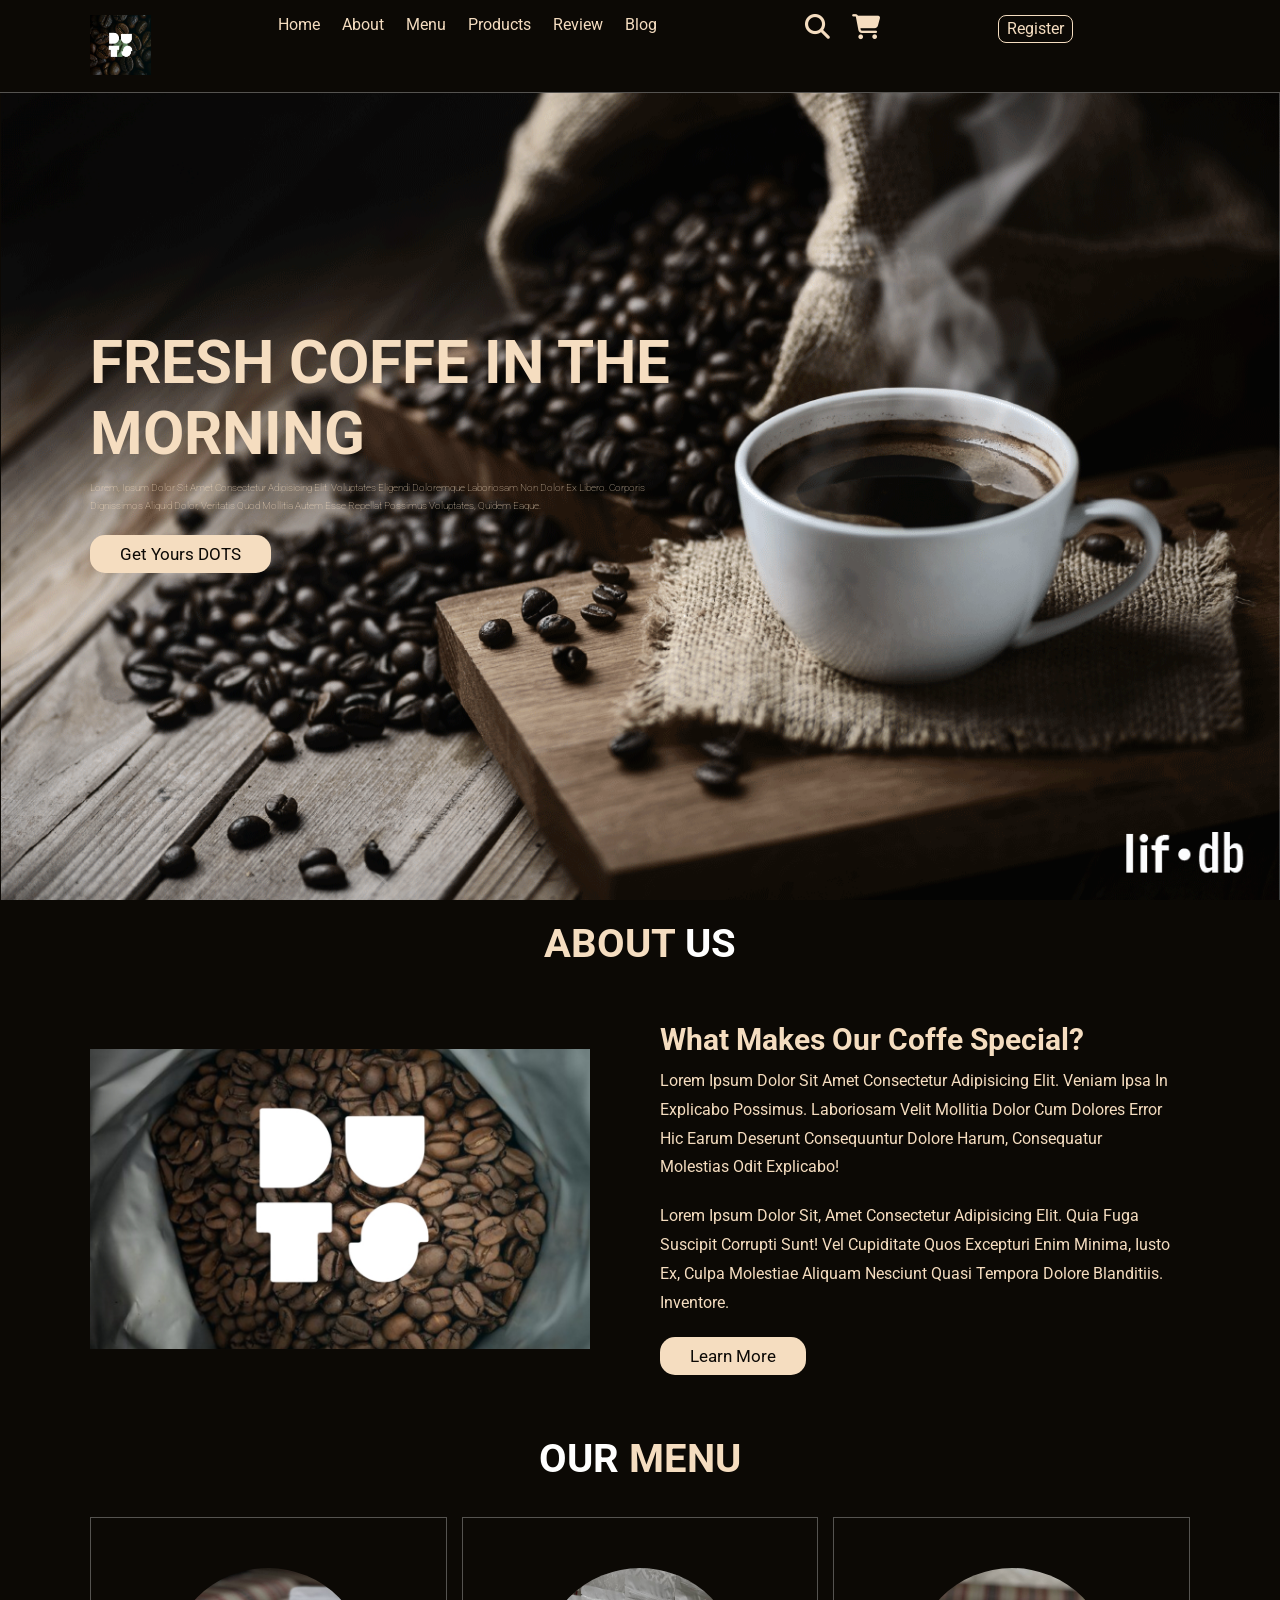
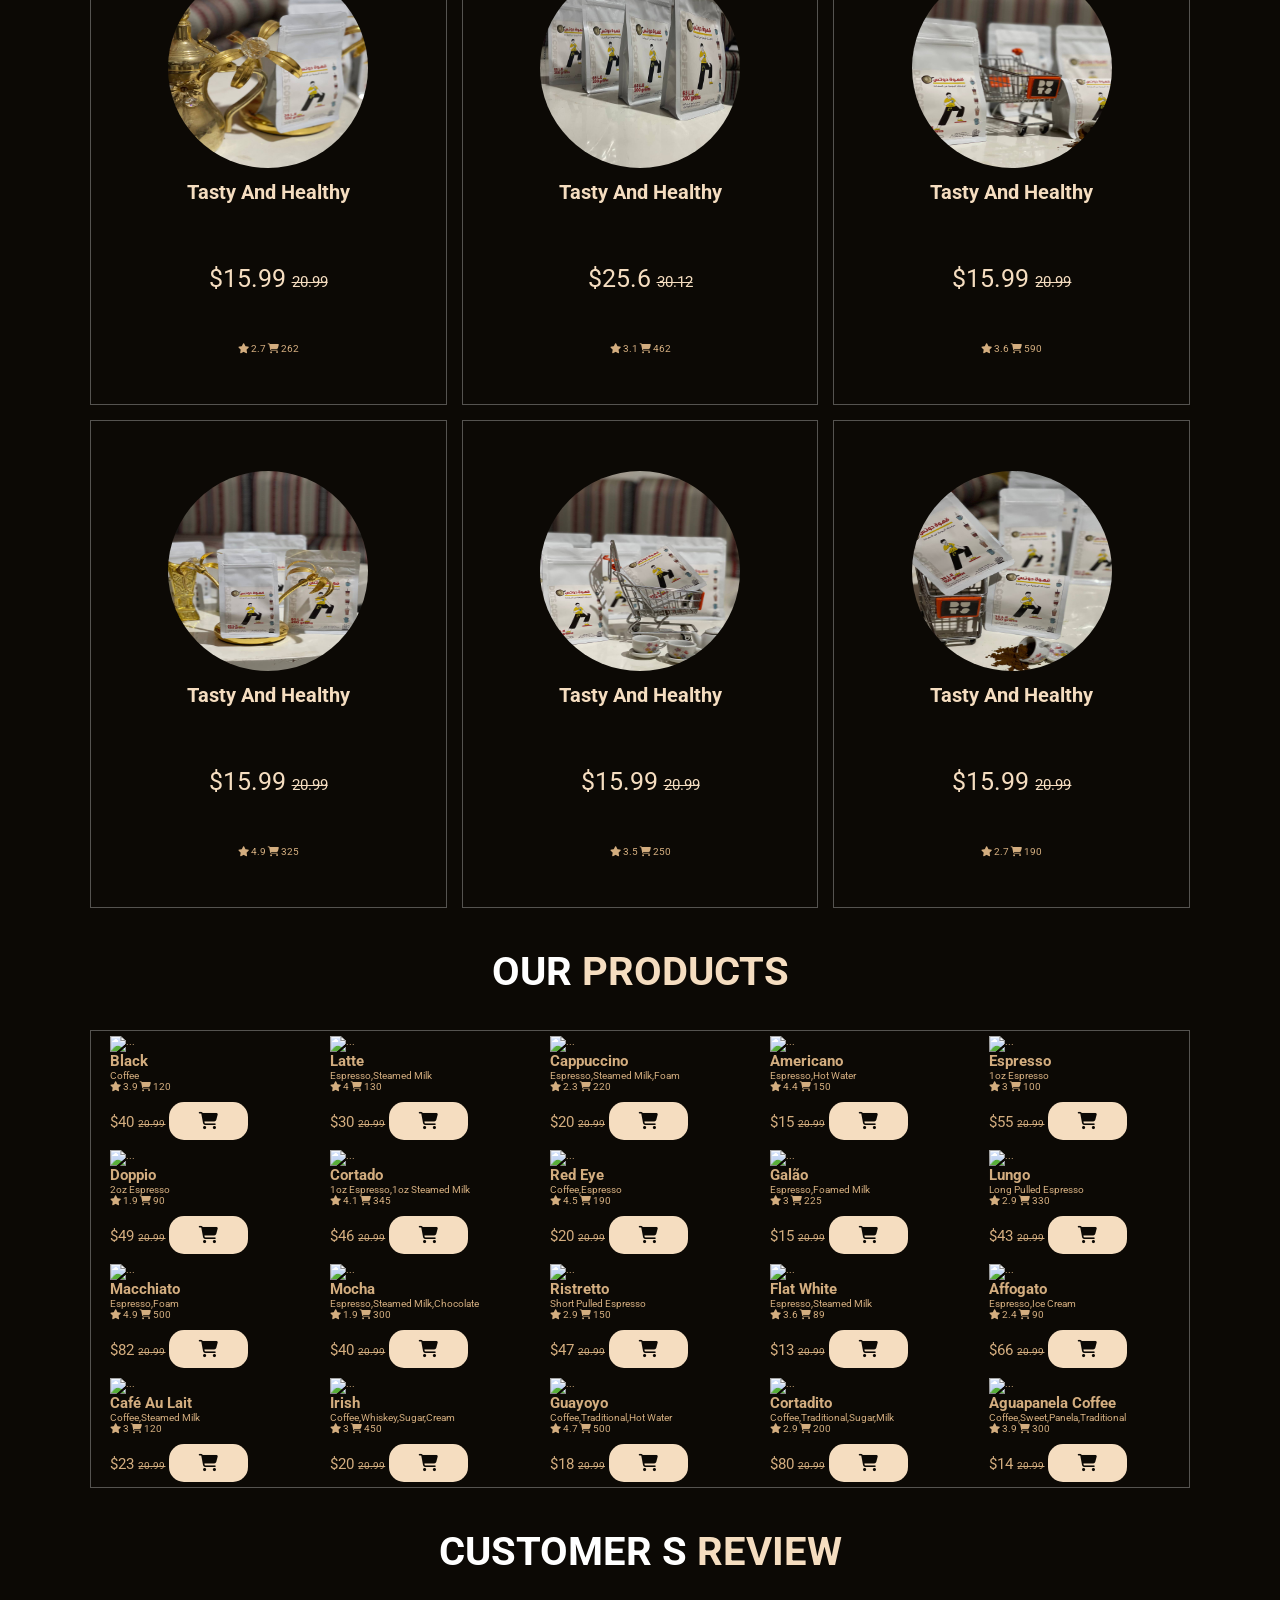
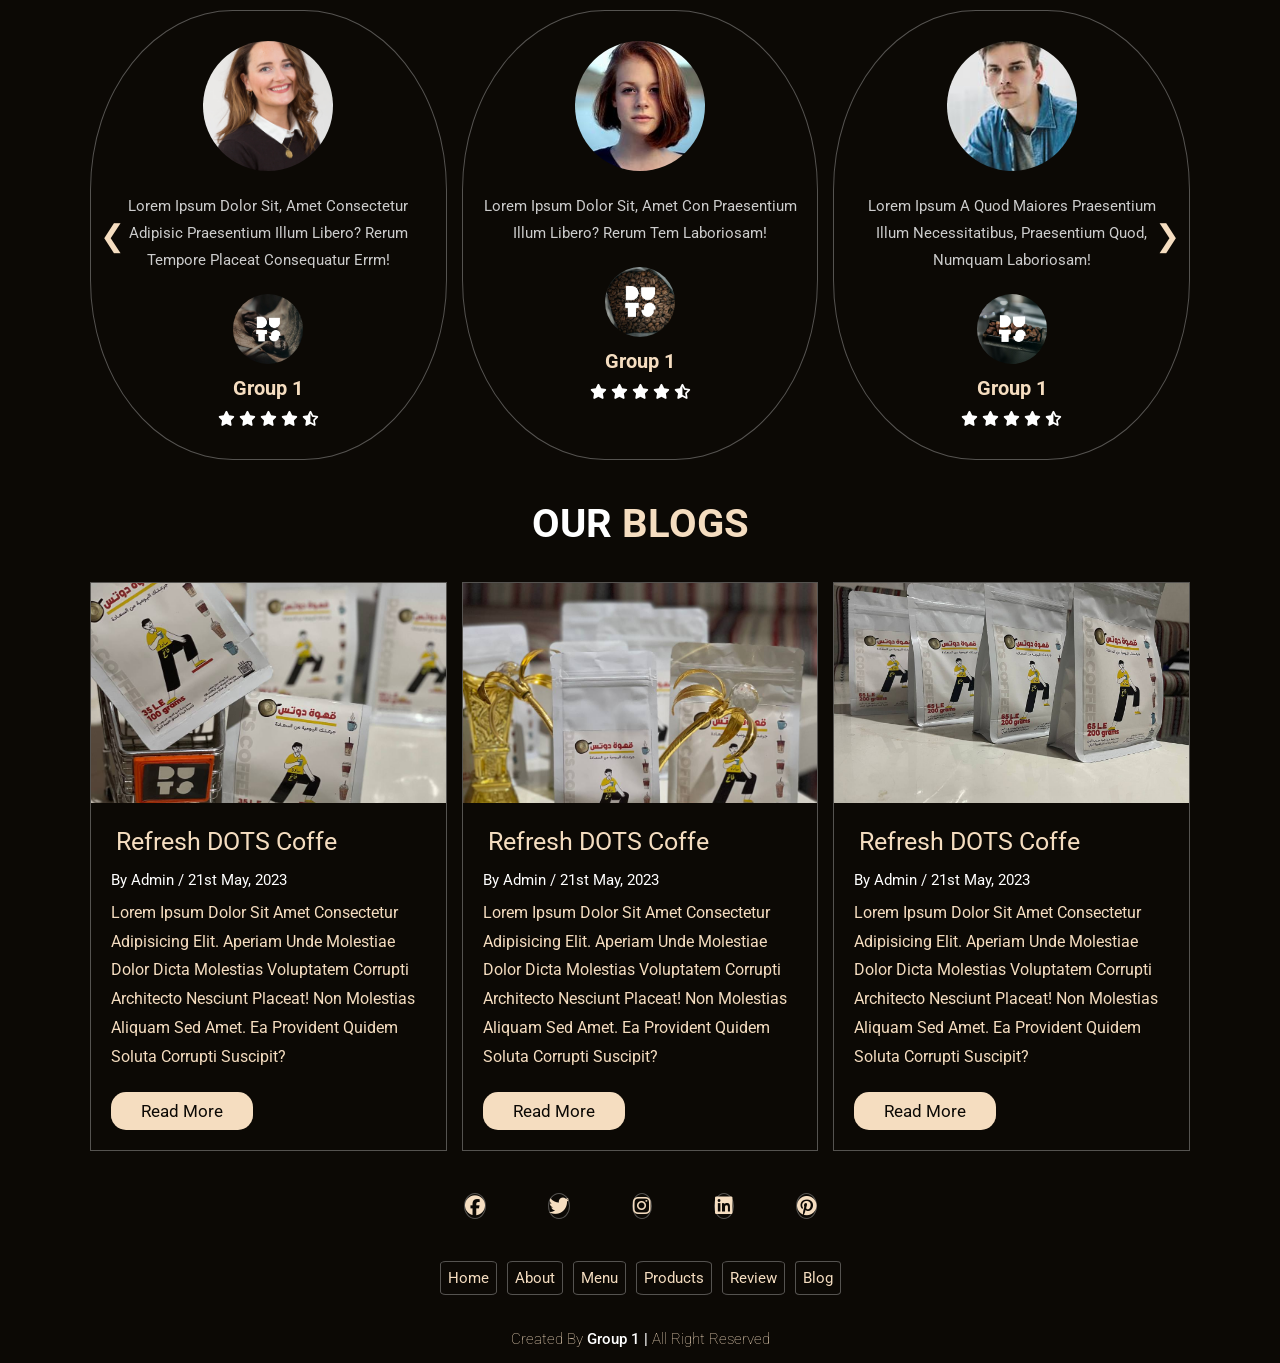
==== commit f8afc630: "first commit" ====
--- a/DOTS.html
+++ b/DOTS.html
@@ -1,5 +1,6 @@
 <!DOCTYPE html>
 <html lang="en">
+
 <head>
     <meta charset="UTF-8">
     <meta name="viewport" content="width=device-width, initial-scale=1.0">
@@ -9,325 +10,332 @@
     <!-- <link href="https://cdn.jsdelivr.net/npm/bootstrap@5.0.2/dist/css/bootstrap.min.css" rel="stylesheet"  -->
     <!-- integrity="sha384-EVSTQN3/azprG1Anm3QDgpJLIm9Nao0Yz1ztcQTwFspd3yD65VohhpuuCOmLASjC" crossorigin="anonymous"> -->
     <!-- fontawosem -->
-    <link rel="stylesheet" href="https://cdnjs.cloudflare.com/ajax/libs/font-awesome/6.4.0/css/all.min.css" integrity="sha512-iecdLmaskl7CVkqkXNQ/ZH/XLlvWZOJyj7Yy7tcenmpD1ypASozpmT/E0iPtmFIB46ZmdtAc9eNBvH0H/ZpiBw=="
-     crossorigin="anonymous" referrerpolicy="no-referrer" />
-
-     <link rel="icon" type="image/x-icon" href="imgs/1.jpg">
+    <link rel="stylesheet" href="https://cdnjs.cloudflare.com/ajax/libs/font-awesome/6.4.0/css/all.min.css"
+        integrity="sha512-iecdLmaskl7CVkqkXNQ/ZH/XLlvWZOJyj7Yy7tcenmpD1ypASozpmT/E0iPtmFIB46ZmdtAc9eNBvH0H/ZpiBw=="
+        crossorigin="anonymous" referrerpolicy="no-referrer" />
+    <script src="jquery-3.7.0.min.js"></script>
+
+    <link rel="icon" type="image/x-icon" href="imgs/1.jpg">
 
     <title>DOTS COFFE</title>
 </head>
+
 <body>
-   <header class="header">
-    <a href="#" class="logo">
-        <img id="logo" src="imgs/1.jpg" alt="">
-    </a>
-   
-
-<nav class="nav">
-    <a href="#home"> Home</a>
-    <a href="#about">about</a>
-    <a href="#menu">menu</a>
-    <a href="#products">products</a>
-    <a href="#review">review</a>
-    <a href="#contact">contact</a>
-    <a href="#blogs">blog</a>
-</nav>
-<div class="icons">
-
-    <div class="fas fa-search" id="search-btn"></div>
-    <div class="fas fa-shopping-cart" id="cart-btn"></div>
-    <div class="fas fa-bars" id="menu-btn"></div>
-    
-</div>
-<div class="search_form">
-<!-- search-input -->
-    <input type="search" id="search_box"  class="search" placeholder="search about coffe...">
-    <label for="search_box" class="fas fa-search"></label>
-</div>
-
-<!-- <div class="cart-items-container">
-<div class="cart-item">
-    <span  class="fas fa-times"></span>
-    <img src="imgs/7.jpg" alt="" srcset="">
-    <div class="content">
-        <h3>carttttttttttttttt</h3>
-    </div>
-</div> -->
-
-</div>
-    
-</header> 
-
-<!-- home section start -->
-
-<section class="home" id="home">
-    <div class="content">
-        <h3>Fresh Coffe In The Morning</h3>
-        <p>Lorem, ipsum dolor sit amet consectetur adipisicing elit. Voluptates eligendi doloremque laboriosam non dolor ex libero. Corporis dignissimos aliquid dolor, veritatis quod mollitia autem 
-            esse repellat possimus voluptates, quidem eaque.</p>
-           <a href="#" class="btn">  get yours DOTS</a>
-    </div>
-</section>
-
-<!-- about section -->
-<section class="about" id="about">
-    <h1 class="heading"><span>about</span> us </h1>
-    <div class="row">
-     <div class="image">
-        <div class="slider-container">
-            <img src="imgs/1.jpg" alt="Image 1" id="slider-image">
-          </div>
-        <!-- <img src="imgs/7.jpg" alt="" srcset=""> -->
-     </div>
-
-     <div class="content">
-
-        <h3>what makes our coffe special?</h3>
-        <p>Lorem ipsum dolor sit amet consectetur adipisicing elit. Veniam ipsa in explicabo possimus. Laboriosam velit mollitia dolor cum dolores error hic earum deserunt consequuntur dolore harum,
-             consequatur molestias odit explicabo!</p>
-        <p>Lorem ipsum dolor sit, amet consectetur adipisicing elit. Quia fuga suscipit corrupti sunt! Vel cupiditate quos excepturi enim minima, iusto ex, culpa molestiae aliquam
-             nesciunt quasi tempora dolore blanditiis. Inventore.</p>
-        <a href="#" class="btn">learn more</a>
-     </div>
-
-    </div>
-</section>
-
-<!-- menu section-->
-<section class="menu" id="menu">
-<h1 class="heading"> our <span>menu</span></h1>
-<div class="box-container">
-    <div class="box">
-
-        <img src="imgs/dots2.jpg" alt="" srcset="">
-        <h3> tasty and healthy</h3>
-        <div class="price">$15.99 <span>20.99</span></div>
-        <a href="#" class="btn">Add to cart </a>
-    </div>
-    <div class="box">
-
-        <img src="imgs/dots1.jpg" alt="" srcset="">
-        <h3> tasty and healthy</h3>
-        <div class="price">$15.99 <span>20.99</span></div>
-        <a href="#" class="btn">Add to cart </a>
-    </div>
-    <div class="box">
-
-        <img src="imgs/dots3.jpg" alt="" srcset="">
-        <h3> tasty and healthy</h3>
-        <div class="price">$15.99 <span>20.99</span></div>
-        <a href="#" class="btn">Add to cart </a>
-    </div>
-    <div class="box">
-
-        <img src="imgs/dots4.jpg" alt="" srcset="">
-        <h3> tasty and healthy</h3>
-        <div class="price">$15.99 <span>20.99</span></div>
-        <a href="#" class="btn">Add to cart </a>
-    </div>
-    <div class="box">
-        <img src="imgs/dots5.jpg" alt="" srcset="">
-        <h3> tasty and healthy</h3>
-        <div class="price">$15.99 <span>20.99</span></div>
-        <a href="#" class="btn">Add to cart </a>
-    </div>
-    <div class="box">
-        <img src="imgs/dots6.jpg" alt="" srcset="">
-        <h3> tasty and healthy</h3>
-        <div class="price">$15.99 <span>20.99</span></div>
-        <a href="#" class="btn">Add to cart </a>
-    </div>
-</div>
-</section>
-<!-- product section -->
-
-<section class="products" id="products">
-    <h1 class="heading"> Our <span>Products</span></h1>
-    <div class="box-container">
-
-        <div id="main">
-
-            <!-- product from js -->
-        </div>
-
-    </div>
-
-   
-        
-</section>
-  
-<!-- review section -->
-<section class="review" id="review">
-    <h1 class="heading">customer s <span>review</span></h1>
-
-<div class="review-container">
-<div class="box-container">
-    <div class="box">
-        <img src="imgs/person1.jpg"  class="quote" alt="" srcset="">
-        <p>Lorem ipsum dolor sit, amet consectetur adipisic praesentium illum libero? Rerum tempore placeat consequatur errm!</p>
-        <img src="imgs/4.jpg"  class="user" alt="" srcset="">
-        <h3>Esraa Fathy</h3>
-        <div class="stars">
-            <i class="fas fa-star"></i>
-            <i class="fas fa-star"></i>
-            <i class="fas fa-star"></i>
-            <i class="fas fa-star"></i>
-            <i class="fas fa-star-half-alt"></i>
-
-        </div>
-    </div>
-
-    <div class="box">
-        <img src="imgs/person2.jpg"  class="quote" alt="" srcset="">
-        <p>Lorem ipsum dolor sit, amet con praesentium illum libero? Rerum tem laboriosam!</p>
-        <img src="imgs/2.jpg"  class="user" alt="" srcset="">
-        <h3>Esraa Fathy</h3>
-        <div class="stars">
-            <i class="fas fa-star"></i>
-            <i class="fas fa-star"></i>
-            <i class="fas fa-star"></i>
-            <i class="fas fa-star"></i>
-            <i class="fas fa-star-half-alt"></i>
-
-        </div>
-    </div>
-
-
-    <div class="box">
-        <img src="imgs/person3.jpg"  class="quote" alt="" srcset="">
-        <p>Lorem ipsum  A quod maiores praesentium illum necessitatibus,
-             praesentium quod, numquam laboriosam!</p>
-        <img src="imgs/3.jpg"  class="user" alt="" srcset="">
-        <h3>Esraa Fathy</h3>
-        <div class="stars">
-            <i class="fas fa-star"></i>
-            <i class="fas fa-star"></i>
-            <i class="fas fa-star"></i>
-            <i class="fas fa-star"></i>
-            <i class="fas fa-star-half-alt"></i>
-
-        </div>
-    </div>
-
-
-
-
-    
-</div>
-
-
-
-<button class="prev-button">&#10094;</button>
-    <button class="next-button">&#10095;</button>
-</div>
-</section>
-
-
-<!-- blog -->
-<section class="blogs" id="blogs">
-
-    <h1 class="heading"> our <span>blogs</span></h1>
-    <div class="box-container">
-        <div class="box">
+    <!-- header -->
+    <header class="header">
+        <a href="#" class="logo">
+            <img id="logo" src="imgs/1.jpg" alt="">
+        </a>
+
+
+        <nav class="nav">
+            <a href="#home"> Home</a>
+            <a href="#about">about</a>
+            <a href="#menu">menu</a>
+            <a href="#products">products</a>
+            <a href="#review">review</a>
+            <a href="#blogs">blog</a>
+        </nav>
+        <div class="icons">
+
+            <div class="fas fa-search" id="search-btn"></div>
+            <div href="cart.html" class="fas fa-shopping-cart cartProduct" id="cart-btn"></div>
+            <div class="fas fa-bars" id="menu-btn"></div>
+
+        </div>
+        <a href="./register.html" class="login">Register</a>
+        <p id="welcome"></p>
+        <a href="./register.html" id="logout" style="display:none;">Log out</a>
+        <div  id="search_form">
+            <div class="search_form">
+                <input type="search" id="search_box"  class="search" placeholder="search about coffe...">
+                <label for="search_box" class="fas fa-search"></label>
+                </div>
+            </div>
+        </div>
+    </header>
+
+    <!-- home section start -->
+
+    <section class="home" id="home">
+        <div class="content">
+            <h3>Fresh Coffe In The Morning</h3>
+            <p>Lorem, ipsum dolor sit amet consectetur adipisicing elit. Voluptates eligendi doloremque laboriosam non
+                dolor ex libero. Corporis dignissimos aliquid dolor, veritatis quod mollitia autem
+                esse repellat possimus voluptates, quidem eaque.</p>
+            <a href="#products" class="btn"> get yours DOTS</a>
+
+        </div>
+    </section>
+
+    <!-- about section -->
+    <section class="about" id="about">
+        <h1 class="heading"><span>about</span> us </h1>
+        <div class="row">
             <div class="image">
-                <img src="imgs/dots6.jpg" alt="">
-            </div>
+                <div class="slider-container">
+                    <img src="imgs/1.jpg" alt="Image 1" id="slider-image">
+                </div>
+            </div>
+
             <div class="content">
-                <a href="#" class="title"> refresh DOTS coffe</a>
-                <span>by admin / 21st may, 2023</span>
-                <p>Lorem ipsum dolor sit amet consectetur adipisicing elit. Aperiam unde molestiae dolor dicta molestias voluptatem corrupti architecto nesciunt placeat! Non molestias aliquam sed amet. Ea provident quidem soluta corrupti suscipit?</p>
-                <a href="#" class="btn"> read more</a>
-            </div>
-        </div>
-
+
+                <h3>what makes our coffe special?</h3>
+                <p>Lorem ipsum dolor sit amet consectetur adipisicing elit. Veniam ipsa in explicabo possimus.
+                    Laboriosam velit mollitia dolor cum dolores error hic earum deserunt consequuntur dolore harum,
+                    consequatur molestias odit explicabo!</p>
+                <p>Lorem ipsum dolor sit, amet consectetur adipisicing elit. Quia fuga suscipit corrupti sunt! Vel
+                    cupiditate quos excepturi enim minima, iusto ex, culpa molestiae aliquam
+                    nesciunt quasi tempora dolore blanditiis. Inventore.</p>
+                <a href="about.html" class="btn">learn more</a>
+            </div>
+
+        </div>
+    </section>
+
+    <!-- menu section-->
+    <section class="menu" id="menu">
+        <h1 class="heading"> our <span>menu</span></h1>
+        <div class="box-container">
+            <div class="box">
+
+                <img src="imgs/dots2.jpg" alt="" srcset="">
+                <h3> tasty and healthy</h3>
+                <div class="price">$15.99 <span>20.99</span></div>
+                <div>
+                    <i class="fas fa-star"></i>
+                    <span> 2.7</span>
+                    <i class="fas fa-shopping-cart" id="cart-btn"></i>
+                    <span> 262</span></div>
+            </div>
+            <div class="box">
+
+                <img src="imgs/dots1.jpg" alt="" srcset="">
+                <h3> tasty and healthy</h3>
+                <div class="price">$25.6 <span>30.12</span></div>
+                <div>
+                    <i class="fas fa-star"></i>
+                    <span> 3.1</span>
+                    <i class="fas fa-shopping-cart" id="cart-btn"></i>
+                    <span> 462</span></div>
+            </div>
+            <div class="box">
+
+                <img src="imgs/dots3.jpg" alt="" srcset="">
+                <h3> tasty and healthy</h3>
+                <div class="price">$15.99 <span>20.99</span></div>
+                <div>
+                    <i class="fas fa-star"></i>
+                    <span> 3.6</span>
+                    <i class="fas fa-shopping-cart" id="cart-btn"></i>
+                    <span> 590</span></div>
+                <!-- <a href="#" class="btn">Add to cart </a> -->
+            </div>
+            <div class="box">
+
+                <img src="imgs/dots4.jpg" alt="" srcset="">
+                <h3> tasty and healthy</h3>
+                
+                <div class="price">$15.99 <span>20.99</span></div>
+                <div>
+                    <i class="fas fa-star"></i>
+                    <span> 4.9</span>
+                    <i class="fas fa-shopping-cart" id="cart-btn"></i>
+                    <span> 325</span></div>
+                <!-- <a href="#" class="btn">Add to cart </a> -->
+            </div>
+            <div class="box">
+                <img src="imgs/dots5.jpg" alt="" srcset="">
+                <h3> tasty and healthy</h3>
+                <div class="price">$15.99 <span>20.99</span></div>
+                <div>
+                    <i class="fas fa-star"></i>
+                    <span> 3.5</span>
+                    <i class="fas fa-shopping-cart" id="cart-btn"></i>
+                    <span> 250</span></div>
+                <!-- <a href="#" class="btn">Add to cart </a> -->
+            </div>
+            <div class="box">
+                <img src="imgs/dots6.jpg" alt="" srcset="">
+                <h3> tasty and healthy</h3>
+                <div class="price">$15.99 <span>20.99</span></div>
+                <div>
+                    <i class="fas fa-star"></i>
+                    <span> 2.7</span>
+                    <i class="fas fa-shopping-cart" id="cart-btn"></i>
+                    <span> 190</span></div>
+                <!-- <a href="#" class="btn">Add to cart </a> -->
+            </div>
+        </div>
+    </section>
+    <!-- product section -->
+
+    <section class="products" id="products">
+        <h1 class="heading"> Our <span>Products</span></h1>
+        <div class="box-container">
+
+            <div id="main" onclick="sendID(event.target)">
+
+                <!-- product from js -->
+            </div>
+
+        </div>
+
+
+
+    </section>
+
+    <!-- review section -->
+    <section class="review" id="review">
+        <h1 class="heading">customer s <span>review</span></h1>
+
+        <div class="review-container">
+            <div class="box-container">
+                <div class="box">
+                    <img src="imgs/person1.jpg" class="quote" alt="" srcset="">
+                    <p>Lorem ipsum dolor sit, amet consectetur adipisic praesentium illum libero? Rerum tempore placeat
+                        consequatur errm!</p>
+                    <img src="imgs/4.jpg" class="user" alt="" srcset="">
+                    <h3> Group 1</h3>
+                    <div class="stars">
+                        <i class="fas fa-star"></i>
+                        <i class="fas fa-star"></i>
+                        <i class="fas fa-star"></i>
+                        <i class="fas fa-star"></i>
+                        <i class="fas fa-star-half-alt"></i>
+
+                    </div>
+                </div>
+
+                <div class="box">
+                    <img src="imgs/person2.jpg" class="quote" alt="" srcset="">
+                    <p>Lorem ipsum dolor sit, amet con praesentium illum libero? Rerum tem laboriosam!</p>
+                    <img src="imgs/2.jpg" class="user" alt="" srcset="">
+                    <h3> Group 1</h3>
+                    <div class="stars">
+                        <i class="fas fa-star"></i>
+                        <i class="fas fa-star"></i>
+                        <i class="fas fa-star"></i>
+                        <i class="fas fa-star"></i>
+                        <i class="fas fa-star-half-alt"></i>
+
+                    </div>
+                </div>
+
+
+                <div class="box">
+                    <img src="imgs/person3.jpg" class="quote" alt="" srcset="">
+                    <p>Lorem ipsum A quod maiores praesentium illum necessitatibus,
+                        praesentium quod, numquam laboriosam!</p>
+                    <img src="imgs/3.jpg" class="user" alt="" srcset="">
+                    <h3> Group 1 </h3>
+                    <div class="stars">
+                        <i class="fas fa-star"></i>
+                        <i class="fas fa-star"></i>
+                        <i class="fas fa-star"></i>
+                        <i class="fas fa-star"></i>
+                        <i class="fas fa-star-half-alt"></i>
+
+                    </div>
+                </div>
+
+
+
+
+
+            </div>
+
+
+
+            <button class="prev-button">&#10094;</button>
+            <button class="next-button">&#10095;</button>
+        </div>
+    </section>
+
+
+    <!-- blog -->
+    <section class="blogs" id="blogs">
+
+        <h1 class="heading"> our <span>blogs</span></h1>
+        <div class="box-container">
             <div class="box">
                 <div class="image">
-                    <img src="imgs/dots4.jpg" alt="">
+                    <img src="imgs/dots6.jpg" alt="">
                 </div>
                 <div class="content">
                     <a href="#" class="title"> refresh DOTS coffe</a>
                     <span>by admin / 21st may, 2023</span>
-                    <p>Lorem ipsum dolor sit amet consectetur adipisicing elit. Aperiam unde molestiae dolor dicta molestias voluptatem corrupti architecto nesciunt placeat! Non molestias aliquam sed amet. Ea provident quidem soluta corrupti suscipit?</p>
-                    <a href="#" class="btn"> read more</a>
-    
-                </div>
-            </div>
-                <div class="box">
-                    <div class="image">
-                        <img src="imgs/dots1.jpg" alt="">
-                    </div>
-                    <div class="content">
-                        <a href="#" class="title"> refresh DOTS coffe</a>
-                        <span>by admin / 21st may, 2023</span>
-                        <p>Lorem ipsum dolor sit amet consectetur adipisicing elit. Aperiam unde molestiae dolor dicta molestias voluptatem corrupti architecto nesciunt placeat! Non molestias aliquam sed amet. Ea provident quidem soluta corrupti suscipit?</p>
-                        <a href="#" class="btn"> read more</a>
-        
-                    </div>
-                </div>
-                    
-        </div>
+                    <p>Lorem ipsum dolor sit amet consectetur adipisicing elit. Aperiam unde molestiae dolor dicta
+                        molestias voluptatem corrupti architecto nesciunt placeat! Non molestias aliquam sed amet. Ea
+                        provident quidem soluta corrupti suscipit?</p>
+                    <a href="Blog.html" class="btn"> read more</a>
+                </div>
+            </div>
+
+            <div class="box">
+                <div class="image">
+                    <img src="imgs/dots4.jpg" alt="">
+                </div>
+                <div class="content">
+                    <a href="#" class="title"> refresh DOTS coffe</a>
+                    <span>by admin / 21st may, 2023</span>
+                    <p>Lorem ipsum dolor sit amet consectetur adipisicing elit. Aperiam unde molestiae dolor dicta
+                        molestias voluptatem corrupti architecto nesciunt placeat! Non molestias aliquam sed amet. Ea
+                        provident quidem soluta corrupti suscipit?</p>
+                    <a href="Blog.html" class="btn"> read more</a>
+
+                </div>
+            </div>
+            <div class="box">
+                <div class="image">
+                    <img src="imgs/dots1.jpg" alt="">
+                </div>
+                <div class="content">
+                    <a href="#" class="title"> refresh DOTS coffe</a>
+                    <span>by admin / 21st may, 2023</span>
+                    <p>Lorem ipsum dolor sit amet consectetur adipisicing elit. Aperiam unde molestiae dolor dicta
+                        molestias voluptatem corrupti architecto nesciunt placeat! Non molestias aliquam sed amet. Ea
+                        provident quidem soluta corrupti suscipit?</p>
+                    <a href="Blog.html" class="btn"> read more</a>
+
+                </div>
+            </div>
+
+        </div>
+        </div>
+
+
+    </section>
+
+
+    <!-- footer section -->
+    <div class="footer">
+        <div class="share">
+            <a href="#"><i class="fab fa-facebook"></i></a>
+            <a href="#"><i class="fab fa-twitter"></i></a>
+            <a href="#"><i class="fab fa-instagram"></i></a>
+            <a href="#"><i class="fab fa-linkedin"></i></a>
+            <a href="#"><i class="fab fa-pinterest"></i></a>
+
+        </div>
+       
+
+        <div class="links">
+            <a href="#home">home</a>
+            <a href="#about">about</a>
+            <a href="#menu">menu</a>
+            <a href="#products">products</a>
+            <a href="#review">review</a>
+            <a href="#blog">blog</a>
+        </div>
+
+        <div class="credit">created by <span>Group 1 | </span> all right reserved</div>
     </div>
 
 
-</section>
-
-
-<!-- footer section -->
-<div class="footer">
-    <div class="share">
-        <a href="#" ><i class="fab fa-facebook"></i></a>
-        <a href="#" ><i class="fab fa-twitter"></i></a>
-        <a href="#" ><i class="fab fa-instagram"></i></a>
-        <a href="#" ><i class="fab fa-linkedin"></i></a>
-        <a href="#" ><i class="fab fa-pinterest"></i></a>
-
-    </div>
-
-    <div class="links">
-        <a href="#home">home</a>
-        <a href="#about">about</a>
-        <a href="#menu">menu</a>
-        <a href="#products">products</a>
-        <a href="#review">review</a>
-        <a href="#contact">contact</a>
-        <a href="#blog">blog</a>
-    </div>
-
-    <div class="credit">created by <span>Dr.Es | </span> all right reserved</div>
-</div>
-
-
-
-
-
-
-
-
-
-
-
-
-
-
-
-
-
-
-
-
-
-
-
-
-
-
-
-<!-- custom js -->
-<script src="DOTS.js"></script>
-<!-- boostrap js -->
-<!-- <script src="https://cdn.jsdelivr.net/npm/bootstrap@5.0.2/dist/js/bootstrap.bundle.min.js"
-     integrity="sha384-MrcW6ZMFYlzcLA8Nl+NtUVF0sA7MsXsP1UyJoMp4YLEuNSfAP+JcXn/tWtIaxVXM" crossorigin="anonymous"></script> <script src="https://cdn.jsdelivr.net/npm/@popperjs/core@2.9.2/dist/umd/popper.min.js" integrity="sha384-IQsoLXl5PILFhosVNubq5LC7Qb9DXgDA9i+tQ8Zj3iwWAwPtgFTxbJ8NT4GN1R8p" crossorigin="anonymous"></script> -->
-     <!-- <script src="https://cdn.jsdelivr.net/npm/@popperjs/core@2.9.2/dist/umd/popper.min.js" integrity="sha384-IQsoLXl5PILFhosVNubq5LC7Qb9DXgDA9i+tQ8Zj3iwWAwPtgFTxbJ8NT4GN1R8p" crossorigin="anonymous"></script> -->
-     <!-- <script src="https://cdn.jsdelivr.net/npm/bootstrap@5.0.2/dist/js/bootstrap.min.js" integrity="sha384-cVKIPhGWiC2Al4u+LWgxfKTRIcfu0JTxR+EQDz/bgldoEyl4H0zUF0QKbrJ0EcQF" crossorigin="anonymous"></script> -->
+    <!-- custom js -->
+    <script src="DOTS.js" ></script>
+    <script src="script2.js" type="module"></script>
 </body>
+
 </html>
--- a/DOTS.css
+++ b/DOTS.css
@@ -140,8 +140,6 @@
 
 }
 
-
-
 .btn{
     margin-top: 1rem;
     display: inline-block;
@@ -200,19 +198,36 @@
 #menu-btn{
     display: none;
 }
-.header .search_form{
+.header .search_form {
     position: absolute;
     top: 115%; right: 7%;
     background: var(--main-color);
     width:50rem;
     height: 5rem;
-    display: flex;
+    display:flex;
     align-items: center;
     border-radius: 20px;
     transform: rotateY(0);
     transform-origin: top;
 }
-/*مش شغاله  */
+.header .list{
+    position: absolute;
+    top: 168%; right: 7%;
+    background: var(--main-color);
+    width:50rem;
+    /* height: 15rem; */
+    display:none;
+    /* display:flex; */
+    max-height: 200px;
+    overflow-y: scroll;
+    flex-direction: column;
+    align-items:start;
+    padding: 10px;
+    border-radius: 5px;
+    transform: rotateY(0);
+    transform-origin: top;
+    background-color: white;
+}
 .header .search_form.active{
     transform: rotateY(1);
 }
@@ -269,6 +284,11 @@
         font-size: 2rem;
     }
     .header .search_form{
+        width: 90%;
+        right: 2rem;
+        text-align: center;
+    }
+    .header .list{
         width: 90%;
         right: 2rem;
         text-align: center;
@@ -491,12 +511,6 @@
       flex: 0 0 300%;
     }
   }
-
-
-
-
-
-
   /* blog */
 
   .blogs .box-container {
@@ -552,14 +566,6 @@
     color: var(--main-color);
     padding: 1rem 0;
 }
-  
-
-
-
-
-
-
-
 
   /* footer */
   .footer{
@@ -576,9 +582,9 @@
     width: 5rem;
     line-height: 5rem;
     font-size: 2rem;
-    color: var(--main-color)
+    color: var(--main-color);
     border : var(--border);
-    margin:.3rem;
+    margin: 3rem;
     border-radius: 50%;
   }
   .footer .share a:hover{
@@ -607,7 +613,7 @@
   }
 
   .footer .credit{
-    font-size: 2rem;
+    font-size: 1.5rem;
     color: var(--main-color);
     font-weight: lighter;
     padding: 1.5rem;
@@ -615,6 +621,7 @@
   }
   .footer .credit span{
     color: #fff;
+    font-weight: 500;
   }
 
   label.fas.fa-search {
@@ -623,8 +630,88 @@
 
 
 
-
-
-
-
-
+.mainproduct{
+    width: 100%;
+}
+.singleProductImg{
+    width: 30%;
+    margin: 10px;
+}
+.singleProductdisc{
+    float: right;
+    width: 60%;
+    margin: 2%;
+}
+.singleProductTitle{
+    display: inline-block;
+    font-size: 50px;
+    margin-bottom: 10px;
+    margin-top: 10px;
+}
+.singleProductdescription{
+    font-size: 30px;
+}
+.singleProductIngr{
+    font-size: 30px;
+}
+.singleProductrating{
+    display: inline-block;
+    font-size: 20px;
+
+}
+.singleProductprice{
+    display: inline-block;
+    margin-right: 5px;
+}
+.singleProductbuy{
+    float: right;
+}
+
+
+#search_form{
+    /* display:block; */
+    display:none;
+}
+
+.item{
+    display: flex;
+    align-items:center ;
+    padding: 5px;
+}
+
+.list img{
+    width: 40px;
+    height: 40px;
+    margin-left: 10px;
+    border-radius: 50%;
+}
+
+.title{
+    margin-left: 5px;
+    font-size: 20px;
+    font-weight: normal;
+    color: #0c0905;
+}
+
+.login,#logout{
+    width: 75px;
+    height: 28px;
+    padding-top: 3px;
+    border-radius: 8px;
+    font-size: 16px;
+    cursor: pointer;
+    background-color: #0c0905;
+    color: #f5ddc0;
+    border:1px solid #f5ddc0;
+}
+
+.login:hover,#logout:hover{
+    background-color:#f5ddc0;
+    color: #0c0905;
+}
+
+#welcome{
+    padding-top: 3px;
+    font-size: 16px;
+    color: #f5ddc0;
+}
